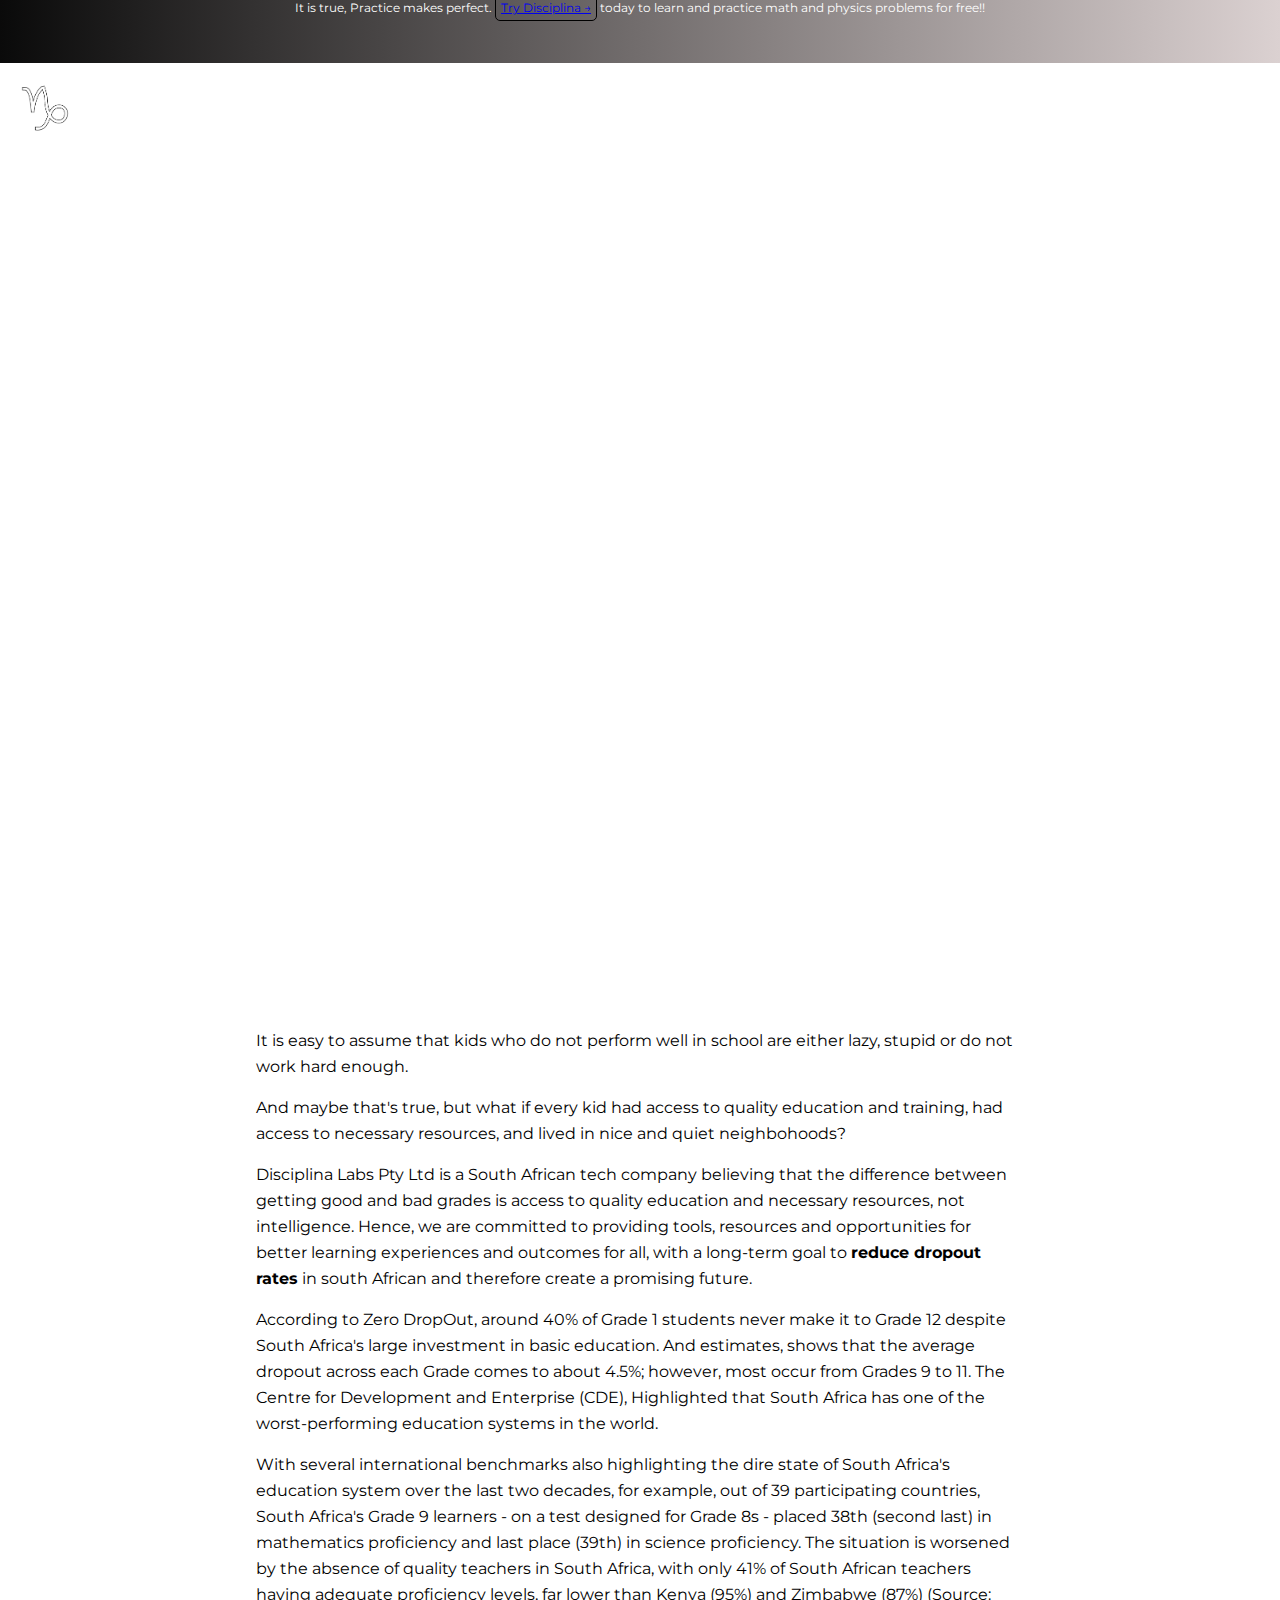
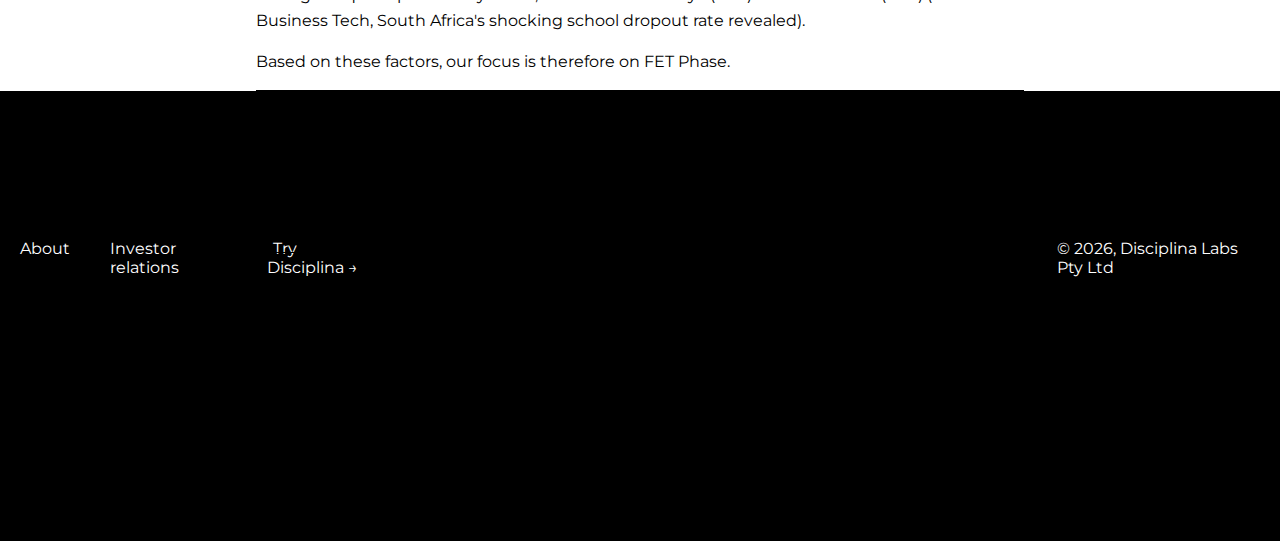
==== about.html @ 5ab48678 "Add files via upload" ====
<!DOCTYPE html>
<html lang="en">
<head>
    <meta charset="UTF-8">
    <meta name="viewport" content="width=device-width, initial-scale=1.0">
    <link rel="stylesheet" href="style.css">
    <link rel="icon" type="img/png" href="Images/images__2_-removebg-preview.png" width="80px"/>
   
    <link href="https://fonts.googleapis.com/css2?family=Dancing+Script:wght@100&family=Golos+Text&family=Nova+Square&family=Roboto:wght@600&display=swap" rel="stylesheet">
    <title>About | Disciplina Labs</title>
</head>
<body>
    <div class="header">
      
      
        <nav class="nav sticky">
            <img src="Images/images__2_-removebg-preview.png" alt="disciplina_labs__logo " width="50px">
            <ul>
                <li><a class="nav__link" href="index.html">Home</a></li>
                <li><a class="nav__link" href="">Updates</a></li>
                <li><a class="nav__link" href="">Blog</a></li>
                <li> <a class="nav__link" href="https://disciplina.co.za/" class="disciplina_link" target="_blank">Try Disciplina &rightarrow;</a></li>
            </ul>
        </nav>
        <div class="content">
        <video autoplay loop muted plays-inline class="backvideo">
            <source src="Videos/Better experiences.mp4" type="video/mp4">
        </video>
       
        <div class="text-content">
            <h1>About Us</h1>
            <h5>
                Developing tools and resources for better learning experiences and outcomes for all to reduce dropout rates </h5>
        </div>
        </div>
           
       
       
        </div>
        <section class="content-section">
        <p>It is easy to assume that kids who do not perform well in school are either lazy, stupid or do not work hard enough.</p>
        <p>And maybe that's true, but what if every kid had access to quality education and training, had access to necessary resources, and lived in nice and quiet neighbohoods?</p>
            
        Disciplina Labs Pty Ltd is a South African tech company believing that the difference between getting good and bad grades is access to quality education and necessary resources, not intelligence. 
        Hence, we are committed to providing tools, resources and opportunities for better learning experiences and outcomes for all, with a long-term goal to <b>reduce dropout rates</b> in south African and therefore create a promising future.

            </p>

             <p>According to Zero DropOut, around 40% of Grade 1 students never make it to Grade 12 despite South Africa's large investment in basic education. 
                And estimates, shows that the average dropout across each Grade comes to about 4.5%; however, most occur from Grades 9 to 11.
                The Centre for Development and Enterprise (CDE), Highlighted that South Africa has one of the worst-performing education systems in the world.
                </p>
                <p>
                With several international benchmarks also highlighting the dire state of South Africa's education system over the last two decades, for example, out of 39 participating countries, South Africa's Grade 9 learners - on a test designed for Grade 8s - placed 38th (second last) in mathematics proficiency and last place (39th) in science proficiency. 
                The situation is worsened by the absence of quality teachers in South Africa, with only 41% of South African teachers having adequate proficiency levels, far lower than Kenya (95%) and Zimbabwe (87%) (Source: Business Tech, South Africa's shocking school dropout rate revealed).</p>
                <p>
                  Based on these factors, our focus is therefore on FET Phase.  
                </p>
       </section>

   

       <Footer>
        <ft>
        
         <ul>
           
           
           
              <li><a href="about.html">About</a></li>
            <li><a href="">Investor relations</a></li>
            <li> <a href="https://disciplina.co.za/" class="disciplina_link" target="_blank">Try Disciplina &rightarrow;</a></li>
            <li> <div class="copyright">
                &copy; <span class="current_year">0000</span>,
                Disciplina Labs Pty Ltd
              </div></li>
        </ul>
       
        </ft>

    </Footer>
   
    
    <script src="app.js"></script>
</body>
</html>
---- style.css ----
@import url('https://fonts.googleapis.com/css2?family=Dancing+Script:wght@600&family=Golos+Text&family=Montserrat&display=swap');
*{
    padding: 0;
    margin: 0;
    background-color: rgb(rgb(238, 217, 217));
    box-sizing: border-box;
    font-family: 'Montserrat';

}

html{
    scroll-behavior: smooth;
    font-family:  'Montserrat', sans-serif ;
}
.announcement-message{
    position: relative;
    background: linear-gradient( to right, rgb(10, 10, 10), rgb(219, 209, 209));
    height: 7%;
  text-align: center;

  color: white;
  font-size: 12px;
}

nav{
    width: 100%;
    position: relative;
    top: 0%;
    left: 0;
    padding: 20px ;
    display: flex;
    align-items: center;
    justify-content: space-between;
    
}

.sticky{
    position: fixed;
    background-color: rgb(9, 6, 6);
    z-index: 1;
   

}
nav ul li{
    display: inline-block;
    margin-left: 40px;
    list-style: none;
   z-index: 5;
}

nav ul li a{
    text-decoration: none;
    color: white;
    font-size: 15px;
}

nav ul li a:hover{
    background: gray;
    padding: 10px;
    border-radius: 5px;
   
}

nav ul li {
    text-decoration: none;
    color: white;
    font-size: 15px;
}

nav ul li:hover{
    background: gray;
    padding: 10px;
    border-radius: 5px;
   
}

.sub__menu-1{
    display: none;
  }

  .nav__item:hover .sub__menu-1{
    display: block;
    background: white;
    transition: 200ms;
    position: fixed;
    height: auto;
  box-shadow: 0px 2px 10px black;
  border-radius: 10px;
  width: 100%;
  cursor: pointer;
  z-index: 2;
  
  }
  
  .sub__menu-1 ul{
    display: block;
    margin: 10px;
  }
  
  .sub__menu-1 ul li{
    display: block;
    
    padding: 20px;
    
    background: white;
    text-align: left;
   
  }

  .sub__menu-1 ul li a{
 color: black;
  }
a {
    cursor: pointer;
}


.disciplina_link{
  
    border: 1px solid black;
    padding: 5px;
    border-radius: 5px;
  
}

.disciplina_link:hover{
    text-decoration: none;
   
    background-color: white;
    color: black;
    border: none;
   
}

.desciplina p{
    color: white;
    margin-left: 36%;
    margin-top: 10px;
    font-size: 12px;
}
h2{
    color: white;
    font-size: 15px;
}

h5{
    color: white;
    padding: 10px;
}
.header{
width: 100%;
height: 100vh;
position: relative;
padding: 0 5;

}

.content{
    text-align: center;
    margin-top: 10%;
    
}

.text-content{
    position: relative;
    margin-top: 25%;
}
.content h1{
   font-family: 'Montserrat', sans-serif;
   color: white;
   font-size: 40px;
}


.backvideo{
   position:absolute ;
   right: 0;
    bottom: 0;
    z-index: -1;
    opacity:1;
    width: 100%;
    filter: brightness(50%);
}

.about{
    border: 1px solid white;
    padding: 5px;
    border-radius: 5px;
    color: white;
    text-decoration: none;
   
}

.section h1{
margin-left: 40%;
}

.about:hover{
    background-color: white;
    color: black;
    border: none;
    transition: 2s;
}
.section__1{
    top: 0;
    width: 100%;
    height: 100vh;
    background: black;
    padding-top: 5%;
   
}

.section__1 h1{
    color: white;
    position: relative;
  
}

.desciplina{
    width: 100%;
    position: relative;
    left: 0;
    padding: 20px ;
    display: block;
    align-items: center;
    height: 100vh;
    background: black;

 
}

.desciplina h1{
     color: white;
}

.desciplina--video{
    position:relative ;
    right: 0;
     bottom: 0;
  
     opacity:0.8;
     width: 20%;
     margin-left: 40%;
 }

.periodic--table{
    width: 100%;
    position: relative;
    left: 0;
    padding: 20px ;
    display: block;
    align-items: center;
    height: 100vh;

 
}

.buttons{
    margin-left: 40%;
}

.periodic--table p{
    margin-left: 30%;
    margin-top: 10px;
    font-size: 12px;
}
.buttons button{
    padding: 1%;
    border-radius: 10px;
    border: none;
    width: 20%;
    cursor: pointer;
    
}
.buttons button:hover{
 opacity: 0.6;
    
}

.buttons button a{
    color: white;
    text-decoration: none;
}

.learn--more{
    background: black;
border: 2px solid white;

   
}

.go--to{
    background:  aquamarine;
   

    
   
}
.product--video{
    position:relative ;
    right: 0;
     bottom: 0;
     z-index: -1;
     opacity:0.8;
     width: 60%;
 }
.products{
    display: inline-flex;
    padding: 40px 40px 60px 40px;
}

.product{
    padding-left: 40px;
    width: 33%;
   
}

.product img{
    width: 90%;
 
   
    padding: 5px;
    border-radius: 10px;
   
}
.product img a{
    cursor: pointer;

   
}
.product p{
    color: white;
}
.updates__title{
    padding: 20px;
}

.updates__title h3{
    color: white;
}

.section__2{
    top: 0;
    width: 100%;
    height: 100vh;
    background: white;
    padding-top: 5%;
    background-image: url(Images/quotes\ background.jpg);
}

.section__2 h1{
    color: black;
    position: relative;
  
}

.main_quote_content{
    width: 60%;
    background-color: white;
   
    margin-left: 20%;
    min-height: 60%;
    
    box-shadow: 4px 4px 6px black;
}

.quote p{
    margin-top: 20%;
}

.person{
  
    position: relative;
    font-size: 1rem;
    color: red;
    text-transform: uppercase;
    margin-top: 5%;
  margin-left: 30%;
  text-decoration: underline;
}

.main_quote_content .text_area{
    font-size: 1.4rem;
    margin: 10%;
 
}


.main_quote_content img{   
    
    position: relative;
    margin-bottom: 10%;
    
}
.section__3{
    top: 0;
    width: 100%;
    height: 100vh;
    background: black;
    padding-top: 5%;
}

.section__3 h1{
    color: white;
    position: relative;
  
}

.section__4{
    display: flex;
}

.section__4 img{
    margin: 3%;
}
.section__4 h2{
    color: black;
    position: relative;
    margin-top: 40%;
   
  
}

.content-section{
  
    width: 60%;
    margin-left: 20%;
    margin-top: 10%;
    line-height: 26px;
    border-bottom: 1px solid black ;
    
   
}

.content-section p{
    margin-bottom: 15px;
}

footer{
    background-color: black;
    height: 50vh;
    margin-bottom: 0%;

    color: black;
    align-items: center;
    justify-content: space-between;

}

 footer ul{
    
    display: flex;
   

}
footer ul li{
  
    text-decoration: none;
    list-style: none;
    padding: 20px;
    margin-top: 10%;
}
footer ul li a{
    color: white;
    text-decoration: none;
    
   
}
footer ul li a:hover{
    font-weight: bolder;
}

footer ul li a img:hover{
    width: 25px;
}

footer ul li:last-child{
    margin-left: 50%;
}

.section--hidden{
    opacity: 0;
    transform: translateY(8rem) ;
}

.copyright{
    color: white;
}

@media screen and (min-width: 300px) and (max-width: 937px) {
body{
    width: 100%;
}
    .announcement-message{
        position: relative;
        background: linear-gradient( to right, rgb(10, 10, 10), rgb(219, 209, 209));
        height: 7%;
      text-align: center;
    
      color: white;
      font-size: 12px;
      width: 100%;
    }
    
    .html{
         width: 100%;
    }
    nav{
        width: 100%;
        position: relative;
        top: 0%;
        left: 0;
        padding: 20px ;
        display: flex;
        align-items: center;
        justify-content: space-between;
        background: rgb(66, 61, 61);
    }
    
    .sticky{
        display: none;
    
    }
    nav ul li{
        display: inline-block;
        margin-left: 10px;
        list-style: none;
       z-index: 5;
    }
    
    nav ul li a{
        text-decoration: none;
        color: white;
        font-size: 12px;
    }
    
    nav ul li a:hover{
        background: gray;
        padding: 10px;
        border-radius: 5px;
       
    }
    
    nav ul li {
        text-decoration: none;
        color: white;
        font-size: 15px;
    }
    
    nav ul li:hover{
        background: gray;
        padding: 10px;
        border-radius: 5px;
       
    }
    
    
    
    
    .disciplina_link{
      
        border: 1px solid black;
        padding: 5px;
        border-radius: 5px;
      
    }
    
    .disciplina_link:hover{
        text-decoration: none;
       
        background-color: white;
        color: black;
        border: none;
       
    }
    
    .desciplina p{
        color:white;
        text-align: center;
        margin-top: 10px;
        font-size: 12px;
    }
    h2{
        color: white;
        font-size: 15px;
    }
    
    h5{
        color: white;
        padding: 10px;
    }
    .header{
    width: 100%;
    height: 100vh;
    position: relative;
   
    margin-top: 0;
    
    }
    
    .content{
        text-align: center;
        margin-top: 0%;
        height: 100vh;
        
    }
    
    .text-content{
        position: relative;
        margin-top: 25%;
    }
    .content h1{
       font-family: 'Montserrat', sans-serif;
       color: black;
       font-size: 20px;
       margin-bottom: 10%;
    }
    
    
    .backvideo{
       display: none;
    }
    
    .about{
        border: 1px solid black;
        padding: 5px;
        border-radius: 5px;
        color: black;
        text-decoration: none;
        margin-top: 5%;
       
    }
    
    .section h1{
    text-align: center;
    }
    
    

    
    .desciplina{
        width: 100%;
        position: relative;
        left: 0;
        padding: 20px ;
        display: block;
        align-items: center;
        height: 100vh;
        background: black;
    
     
    }
    
    .desciplina h1{
         color: white;
    }

    .section h1{
        margin-left: 10%;
    }
    
    .section p{
        margin-left: 10%;
    }
    .desciplina p{
        color: white;
   }
    .desciplina--video{
        position:relative ;
        right: 0;
         bottom: 0;
      
         opacity:0.8;
         width: 80%;
         margin-left: 10%;
     }
    
    .periodic--table{
        width: 100%;
        position: relative;
        left: 0;
        padding: 20px ;
        display: block;
        align-items: center;
        height: 100vh;
    
     
    }
    
   
    .buttons{
        margin-left: 20%;
        display: block;
        width: 100%;
      
    }
    
    
    .buttons button{
        padding: 3%;
        border-radius: 10px;
        border: none;
        width: 60%;
        cursor: pointer;
      margin: 2%;
        
    }
    .buttons button:hover{
     opacity: 0.6;
        
    }
    
    .buttons button a{
        color: white;
        text-decoration: none;
    }
    
    .learn--more{
        background: black;
    border: 2px solid white;
  
       
    }
    
    .go--to{
        background:  aquamarine;
       
    
        
       
    }
    .product--video{
        position:relative ;
        right: 0;
         bottom: 0;
         z-index: -1;
         opacity:0.8;
         width: 100%;
     }
    .products{
        display: inline-flex;
        padding: 40px 40px 60px 40px;
    }
    
    .product{
        padding-left: 40px;
        width: 33%;
       
    }
    
    .product img{
        width: 90%;
     
       
        padding: 5px;
        border-radius: 10px;
       
    }
    .product img a{
        cursor: pointer;
    
       
    }
    .product p{
        color: white;
    }
    .updates__title{
        padding: 20px;
    }
    
    .updates__title h3{
        color: white;
    }
    
    .section__2{
        top: 0;
        width: 100%;
        height: 100vh;
        background: white;
        padding-top: 5%;
        background-image: url(Images/quotes\ background.jpg);
    }
    
    .section__2 h1{
        color: black;
        position: relative;
      
    }
    
    .main_quote_content{
        width: 80%;
        background-color: white;
       
        margin-left: 10%;
        height: 60%;
        
        box-shadow: 4px 4px 6px black;
    }
 
    .person{
      
        position: relative;
        font-size: 1rem;
        color: red;
        text-transform: uppercase;
        margin-top: 5%;
      margin-left: 30%;
      text-decoration: underline;
    }
    
    .main_quote_content .text_area{
        font-size: 1.4rem;
        margin: 10%;
     
    }
    
    
    .main_quote_content img{   
        
        position: relative;
        margin-bottom: 10%;
        
    }
    .section__3{
        top: 0;
        width: 100%;
        height: 100vh;
        background: black;
        padding-top: 5%;
    }
    
    .section__3 h1{
        color: white;
        position: relative;
      
    }
    
   
    
    .content-section{
      
        width: 60%;
        margin-left: 20%;
        margin-top: 10%;
        line-height: 26px;
        border-bottom: 1px solid black ;
        
       
    }
    
    .content-section p{
        margin-bottom: 15px;
    }
    
    footer{
        background-color: black;
        height: 50vh;
        margin-bottom: 0%;
    
        color: black;
        align-items: center;
        justify-content: space-between;
    
    }
    
     footer ul{
        
        display: flex;
       
    
    }
    footer ul li{
      
        text-decoration: none;
        list-style: none;
        padding: 20px;
        margin-top: 10%;
    }
    footer ul li a{
        color: white;
        text-decoration: none;
        
       
    }
    footer ul li a:hover{
        font-weight: bolder;
    }
    
    footer ul li a img:hover{
        width: 25px;
    }
    
    footer ul li:last-child{
        margin-left: 50%;
    }
    
    .section--hidden{
        opacity: 0;
        transform: translateY(8rem) ;
    }
    
    .copyright{
        color: white;
    }
}
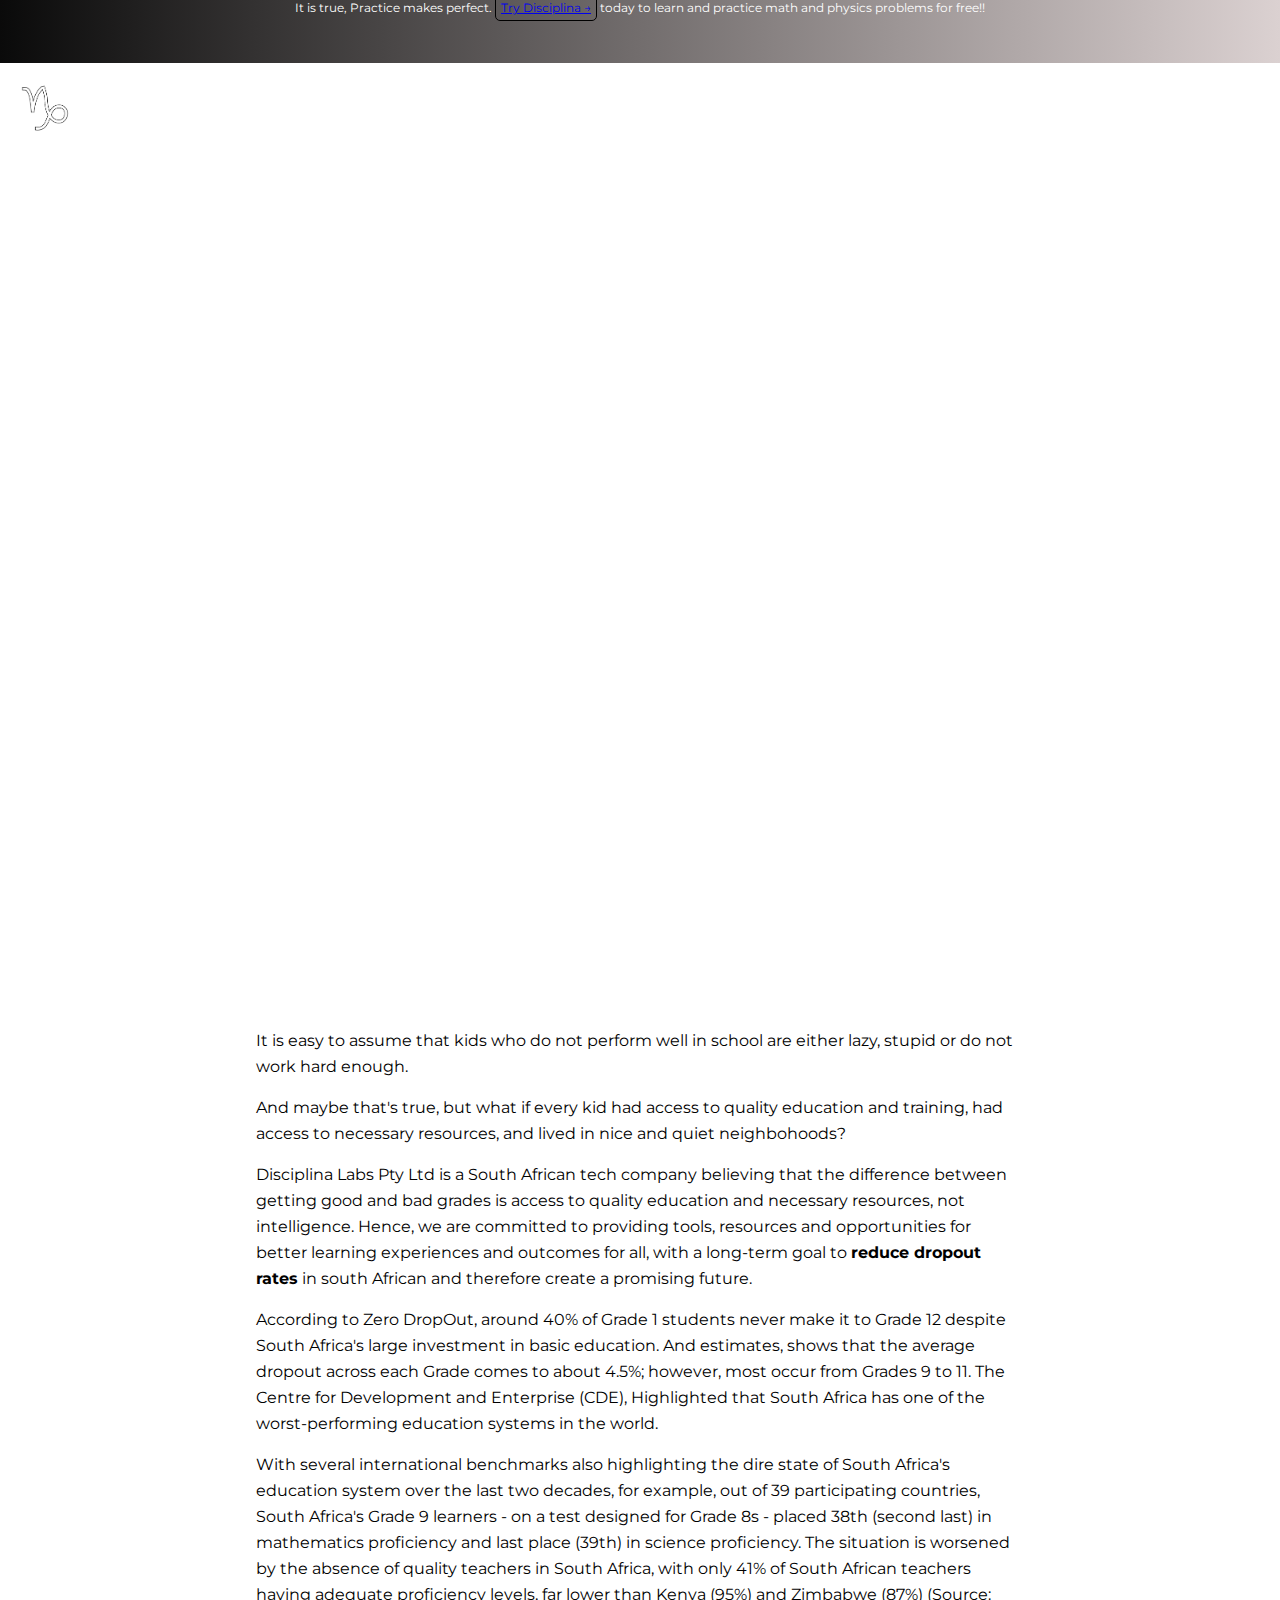
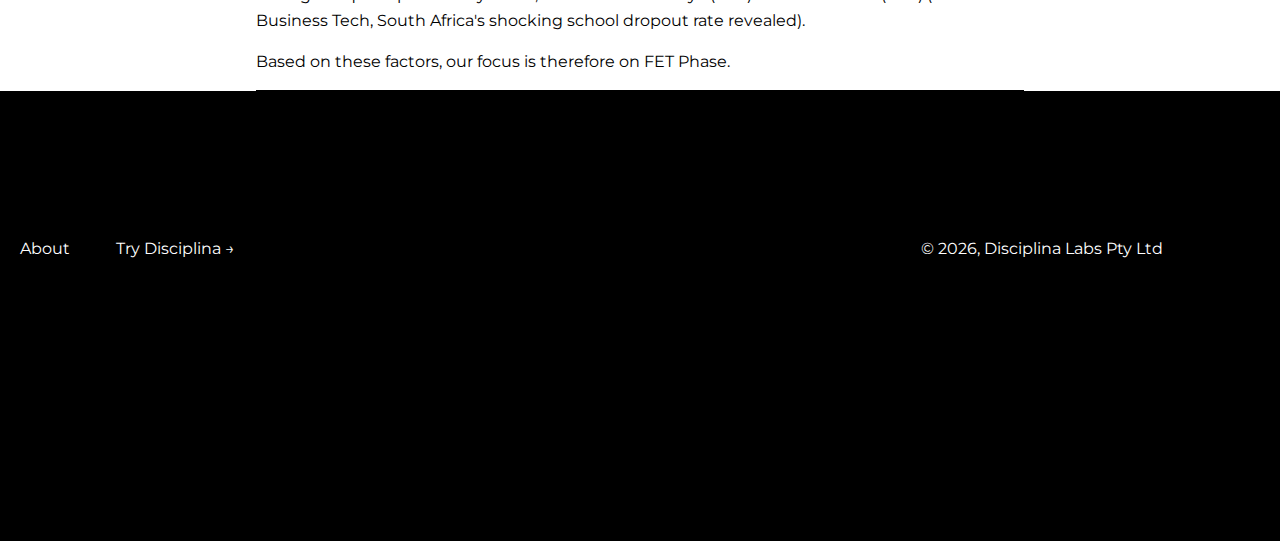
==== commit e6f2e1f1: "Update about.html" ====
--- a/about.html
+++ b/about.html
@@ -16,10 +16,9 @@
         <nav class="nav sticky">
             <img src="Images/images__2_-removebg-preview.png" alt="disciplina_labs__logo " width="50px">
             <ul>
-                <li><a class="nav__link" href="index.html">Home</a></li>
-                <li><a class="nav__link" href="">Updates</a></li>
-                <li><a class="nav__link" href="">Blog</a></li>
-                <li> <a class="nav__link" href="https://disciplina.co.za/" class="disciplina_link" target="_blank">Try Disciplina &rightarrow;</a></li>
+                <li><a class="nav__link" href="https://disciplinalabs.com/">Home</a></li>
+                <li><a class="nav__link" href="https://disciplina.co.za/blog">Blog</a></li>
+                <li> <a class="nav__link" href="https://disciplina.co.za/" class="disciplina_link" target="_blank">Disciplina &rightarrow;</a></li>
             </ul>
         </nav>
         <div class="content">
@@ -68,7 +67,7 @@
            
            
               <li><a href="about.html">About</a></li>
-            <li><a href="">Investor relations</a></li>
+            <!-- <li><a href="">Investor relations</a></li> -->
             <li> <a href="https://disciplina.co.za/" class="disciplina_link" target="_blank">Try Disciplina &rightarrow;</a></li>
             <li> <div class="copyright">
                 &copy; <span class="current_year">0000</span>,
@@ -83,4 +82,4 @@
     
     <script src="app.js"></script>
 </body>
-</html>+</html>
--- a/style.css
+++ b/style.css
@@ -645,7 +645,7 @@
         padding: 20px ;
         display: block;
         align-items: center;
-        height: 100vh;
+        height: 120vh;
         background: black;
     
      
@@ -671,7 +671,7 @@
          bottom: 0;
       
          opacity:0.8;
-         width: 80%;
+         width: 100%;
          margin-left: 10%;
      }
     
@@ -902,4 +902,4 @@
     .copyright{
         color: white;
     }
-}+}
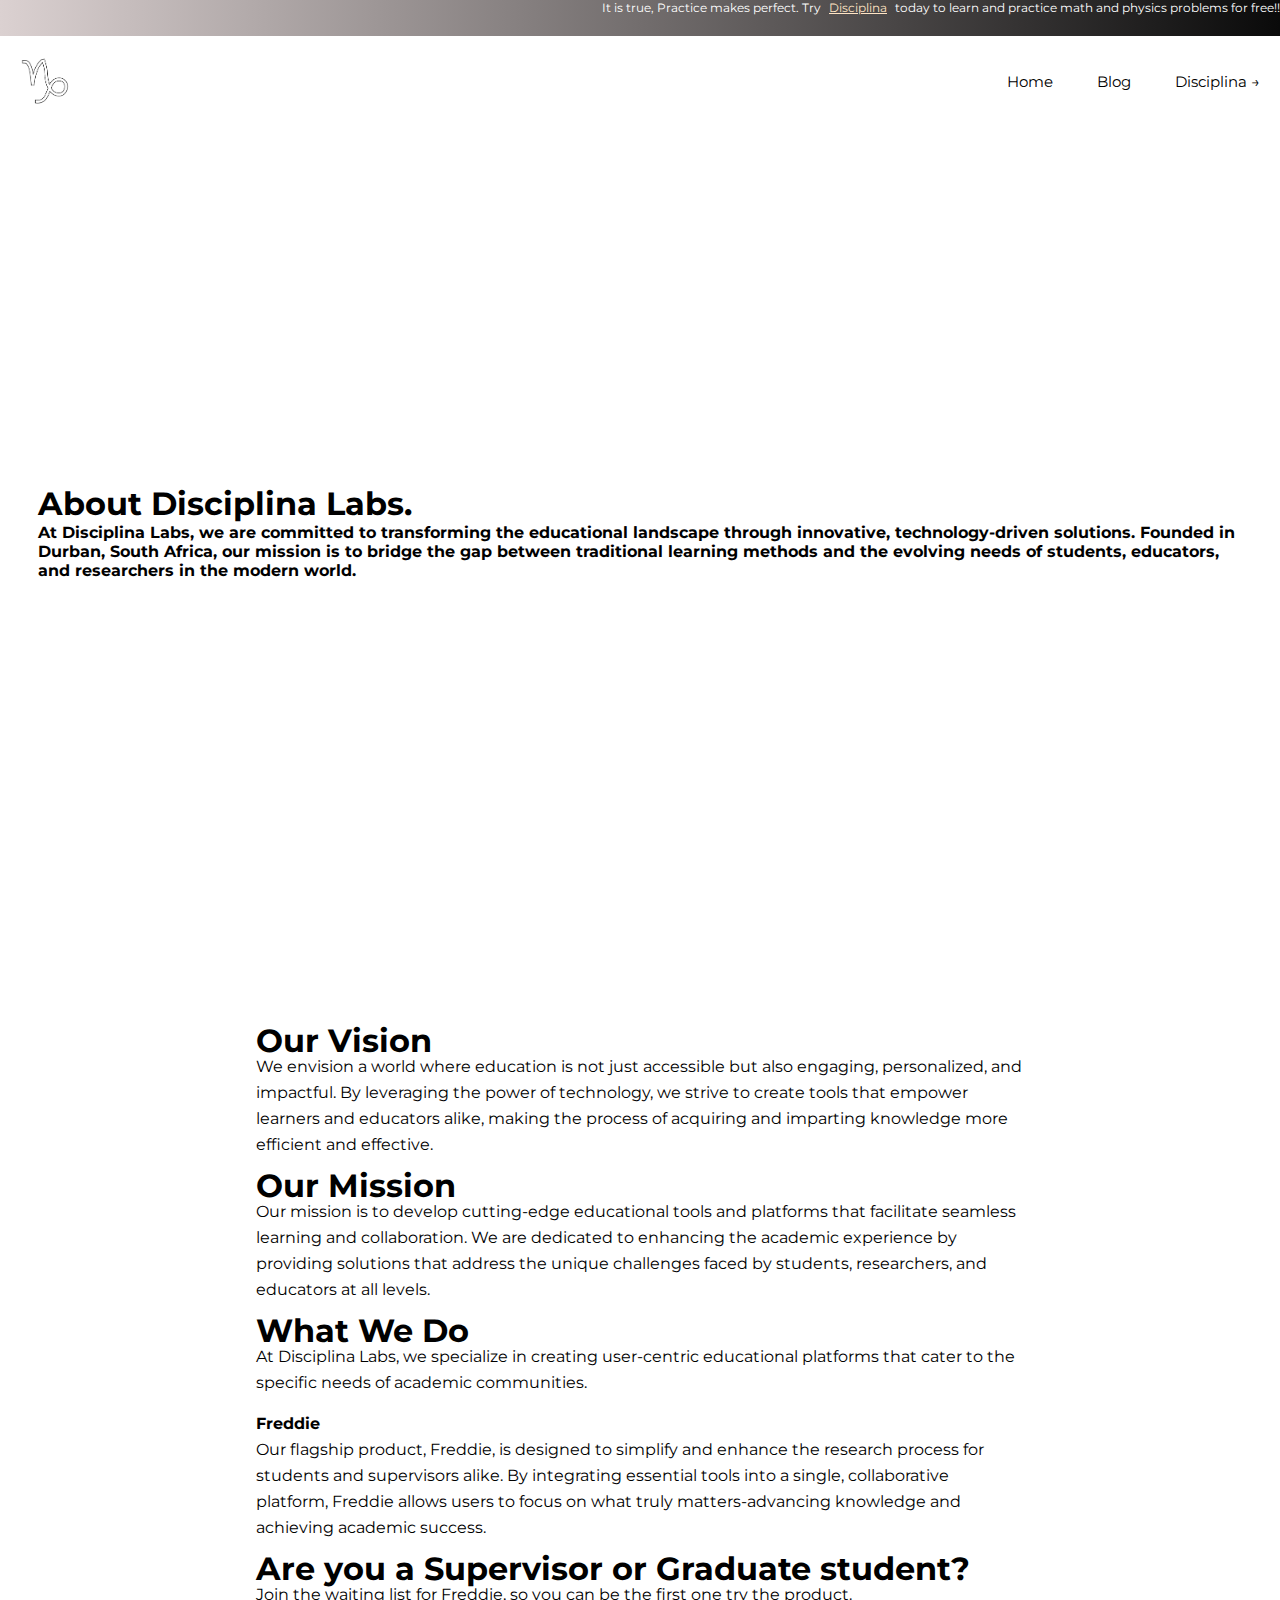
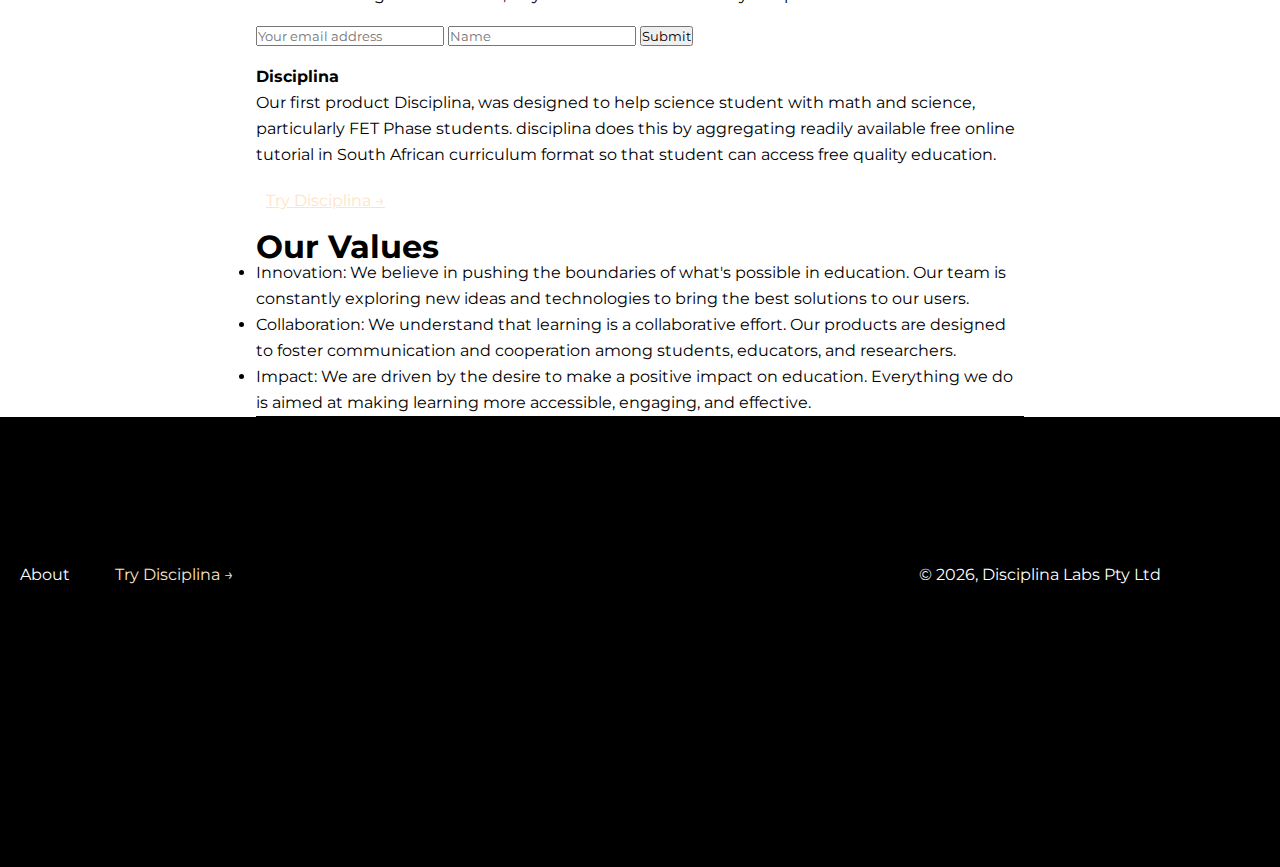
==== commit dd3a26e8: "Update about.html" ====
--- a/about.html
+++ b/about.html
@@ -21,15 +21,16 @@
                 <li> <a class="nav__link" href="https://disciplina.co.za/" class="disciplina_link" target="_blank">Disciplina &rightarrow;</a></li>
             </ul>
         </nav>
-        <div class="content">
-        <video autoplay loop muted plays-inline class="backvideo">
-            <source src="Videos/Better experiences.mp4" type="video/mp4">
-        </video>
-       
+      
+      
         <div class="text-content">
-            <h1>About Us</h1>
-            <h5>
-                Developing tools and resources for better learning experiences and outcomes for all to reduce dropout rates </h5>
+
+            <h1> About Disciplina Labs. </h1>
+            <h4>
+                At Disciplina Labs, we are committed to transforming the educational landscape through innovative, technology-driven solutions.
+                Founded in Durban, South Africa, our mission is to bridge the gap between traditional learning methods and the evolving needs of students, educators, and researchers in the modern world.
+               </h4>
+              
         </div>
         </div>
            
@@ -37,24 +38,60 @@
        
         </div>
         <section class="content-section">
-        <p>It is easy to assume that kids who do not perform well in school are either lazy, stupid or do not work hard enough.</p>
-        <p>And maybe that's true, but what if every kid had access to quality education and training, had access to necessary resources, and lived in nice and quiet neighbohoods?</p>
-            
-        Disciplina Labs Pty Ltd is a South African tech company believing that the difference between getting good and bad grades is access to quality education and necessary resources, not intelligence. 
-        Hence, we are committed to providing tools, resources and opportunities for better learning experiences and outcomes for all, with a long-term goal to <b>reduce dropout rates</b> in south African and therefore create a promising future.
+            <h1>Our Vision</h1>
+        <p>
+            We envision a world where education is not just accessible but also engaging, personalized, and impactful. By leveraging the power of technology, we strive to create tools that empower learners and educators alike, making the process of acquiring and imparting knowledge more efficient and effective.
+        </p>
 
+
+        <h1>Our Mission</h1>
+        <p>Our mission is to develop cutting-edge educational tools and platforms that facilitate seamless learning and collaboration. We are dedicated to enhancing the academic experience by providing solutions that address the unique challenges faced by students, researchers, and educators at all levels.</p>
+           <h1>What We Do</h1> 
+           <p>
+            At Disciplina Labs, we specialize in creating user-centric educational platforms that cater to the specific needs of academic communities. 
             </p>
 
-             <p>According to Zero DropOut, around 40% of Grade 1 students never make it to Grade 12 despite South Africa's large investment in basic education. 
-                And estimates, shows that the average dropout across each Grade comes to about 4.5%; however, most occur from Grades 9 to 11.
-                The Centre for Development and Enterprise (CDE), Highlighted that South Africa has one of the worst-performing education systems in the world.
-                </p>
-                <p>
-                With several international benchmarks also highlighting the dire state of South Africa's education system over the last two decades, for example, out of 39 participating countries, South Africa's Grade 9 learners - on a test designed for Grade 8s - placed 38th (second last) in mathematics proficiency and last place (39th) in science proficiency. 
-                The situation is worsened by the absence of quality teachers in South Africa, with only 41% of South African teachers having adequate proficiency levels, far lower than Kenya (95%) and Zimbabwe (87%) (Source: Business Tech, South Africa's shocking school dropout rate revealed).</p>
-                <p>
-                  Based on these factors, our focus is therefore on FET Phase.  
-                </p>
+            <h4>Freddie</h4>
+            <p>Our flagship product, Freddie, is designed to simplify and enhance the research process for students and supervisors alike. By integrating essential tools into a single, collaborative platform, Freddie allows users to focus on what truly matters-advancing knowledge and achieving academic success.
+             <br>
+           
+            <div class="div__2">
+                <h1>Are you a Supervisor or Graduate student?</h1>
+                <p> Join the waiting list for Freddie, so you can be the first one try the product.</p>
+                <form action="https://formspree.io/f/mleqevpo" method="POST">
+                  <input
+                    type="text"
+                    id="email"
+                    name="email"
+                    placeholder="Your email address"
+                    required
+                  />
+                  <input type="text" id="subject" name="subject"
+                  placeholder="Name" 
+                  required />
+              
+                  <button type="submit">Submit</button>
+                </form>
+               </div>
+           
+            </p>
+
+            <H4>Disciplina</h4>
+            <p>
+                Our first product Disciplina, was designed to help science student with math and science, particularly FET Phase students. 
+           disciplina does this by aggregating readily available free online tutorial in South African curriculum format so that student can access free quality education.
+           <div class="disciplina_link">
+            <a href="https://disciplina.co.za/" class="disciplina_link" target="_blank">Try Disciplina &rightarrow;</a>
+           </div>
+            </p>
+
+         <h1>Our Values</h1>
+         <ul>
+            <li>Innovation: We believe in pushing the boundaries of what's possible in education. Our team is constantly exploring new ideas and technologies to bring the best solutions to our users.</li>
+            <li>Collaboration: We understand that learning is a collaborative effort. Our products are designed to foster communication and cooperation among students, educators, and researchers.</li>
+            <li>Impact: We are driven by the desire to make a positive impact on education. Everything we do is aimed at making learning more accessible, engaging, and effective.</li>
+          
+         </ul>
        </section>
 
    
--- a/style.css
+++ b/style.css
@@ -11,12 +11,13 @@
 html{
     scroll-behavior: smooth;
     font-family:  'Montserrat', sans-serif ;
+    width: 100%;
 }
 .announcement-message{
     position: relative;
-    background: linear-gradient( to right, rgb(10, 10, 10), rgb(219, 209, 209));
-    height: 7%;
-  text-align: center;
+    background: linear-gradient( to left, rgb(10, 10, 10), rgb(219, 209, 209));
+    height: 4%;
+  text-align: right;
 
   color: white;
   font-size: 12px;
@@ -31,15 +32,22 @@
     display: flex;
     align-items: center;
     justify-content: space-between;
+   
+    background: white;
     
 }
 
 .sticky{
     position: fixed;
-    background-color: rgb(9, 6, 6);
+   box-shadow: 0 0 0 2px rgba(120, 119, 119, 0.4);
     z-index: 1;
    
 
+}
+
+
+nav h1{
+    font-family: 'Khand';
 }
 nav ul li{
     display: inline-block;
@@ -50,7 +58,7 @@
 
 nav ul li a{
     text-decoration: none;
-    color: white;
+    color: black;
     font-size: 15px;
 }
 
@@ -117,10 +125,10 @@
 
 .disciplina_link{
   
-    border: 1px solid black;
+   
     padding: 5px;
     border-radius: 5px;
-  
+    color:bisque;
 }
 
 .disciplina_link:hover{
@@ -132,12 +140,7 @@
    
 }
 
-.desciplina p{
-    color: white;
-    margin-left: 36%;
-    margin-top: 10px;
-    font-size: 12px;
-}
+
 h2{
     color: white;
     font-size: 15px;
@@ -155,20 +158,26 @@
 
 }
 
+.phone{
+    display: none;
+}
 .content{
     text-align: center;
     margin-top: 10%;
+   
     
 }
 
 .text-content{
     position: relative;
     margin-top: 25%;
+    padding: 3%;
 }
 .content h1{
-   font-family: 'Montserrat', sans-serif;
+   font-family: 'Khand', sans-serif;
    color: white;
-   font-size: 40px;
+   font-size: 70px;
+   font-weight: lighter;
 }
 
 
@@ -182,94 +191,118 @@
     filter: brightness(50%);
 }
 
-.about{
-    border: 1px solid white;
-    padding: 5px;
-    border-radius: 5px;
-    color: white;
-    text-decoration: none;
-   
-}
-
-.section h1{
-margin-left: 40%;
-}
-
-.about:hover{
-    background-color: white;
+ 
+.desciplina{
+    width: 80%;
+    margin: 5% 5% 10% 10%;
+    position: relative;
+    left: 0;
+   
+    display: flex;
+    align-items: left;
+    height: 55%;
+    background: white;
+  border-radius: 10px;
+  border: 1px solid rgba(174, 169, 169);
+ 
+}
+
+
+.desciplina .text{
+    background: rgba(210, 209, 209, 0.5);
+    text-align: center;
+    padding: 20px;
+    width: 50%;
+    
+
+   
+}
+.desciplina .text h1{
+     color: black;
+     font-family: 'khand', sans-serif;
+     font-size: 30px;
+}
+
+.text p{
+    color:black;
+    font-size: 16px;
+}
+.desciplina .image{
+  
+   width: 50%;
+
+ 
+}
+.desciplina .image img{
+    width: 100%;
+   border-top-left-radius: 10px;
+   border-bottom-left-radius: 10px;
+}
+
+
+.disciplina{
+    width: 80%;
+    margin: 5% 5% 10% 10%;
+    position: relative;
+    left: 0;
+   
+    display: flex;
+    align-items: left;
+    height: 50vh;
+    background: white;
+  border-radius: 10px;
+
+ 
+}
+
+.disciplina .text{
+   margin-top: 10%;
+   position: relative;
+   width: 40%;
+   margin-left: 10%;
+}
+.disciplina .text h1{
     color: black;
-    border: none;
-    transition: 2s;
-}
-.section__1{
-    top: 0;
-    width: 100%;
-    height: 100vh;
-    background: black;
-    padding-top: 5%;
-   
-}
-
-.section__1 h1{
-    color: white;
-    position: relative;
-  
-}
-
-.desciplina{
-    width: 100%;
-    position: relative;
-    left: 0;
-    padding: 20px ;
+    font-family: 'khand', sans-serif;
+    font-size: 30px;
+}
+
+.disciplina .text p{
+   color:black;
+   font-size: 16px;
+}
+.disciplina .image{
+    width: 50%;
+   
+ 
+}
+.disciplina .image img{
+    width: 100%;
+}
+.media{
+    background: transparent;
     display: block;
-    align-items: center;
-    height: 100vh;
-    background: black;
-
- 
-}
-
-.desciplina h1{
-     color: white;
-}
-
-.desciplina--video{
-    position:relative ;
-    right: 0;
-     bottom: 0;
-  
-     opacity:0.8;
-     width: 20%;
-     margin-left: 40%;
- }
-
-.periodic--table{
-    width: 100%;
-    position: relative;
-    left: 0;
-    padding: 20px ;
-    display: block;
-    align-items: center;
-    height: 100vh;
-
- 
-}
-
-.buttons{
-    margin-left: 40%;
-}
-
-.periodic--table p{
-    margin-left: 30%;
-    margin-top: 10px;
-    font-size: 12px;
-}
+    width: 100%;
+  }
+  
+  .media img{
+  
+    width: 60%;
+    background: transparent;
+    border-radius: 10px;
+  padding: 10px;
+  margin-left: 20%;
+  
+  }
 .buttons button{
     padding: 1%;
     border-radius: 10px;
     border: none;
     width: 20%;
     cursor: pointer;
+    background: black;
+    border: none;
+    margin: 10px;
     
 }
 .buttons button:hover{
@@ -282,73 +315,18 @@
     text-decoration: none;
 }
 
-.learn--more{
-    background: black;
-border: 2px solid white;
-
-   
-}
-
-.go--to{
-    background:  aquamarine;
-   
-
-    
-   
-}
-.product--video{
-    position:relative ;
-    right: 0;
-     bottom: 0;
-     z-index: -1;
-     opacity:0.8;
-     width: 60%;
- }
-.products{
-    display: inline-flex;
-    padding: 40px 40px 60px 40px;
-}
-
-.product{
-    padding-left: 40px;
-    width: 33%;
-   
-}
-
-.product img{
-    width: 90%;
- 
-   
-    padding: 5px;
-    border-radius: 10px;
-   
-}
-.product img a{
-    cursor: pointer;
-
-   
-}
-.product p{
-    color: white;
-}
-.updates__title{
-    padding: 20px;
-}
-
-.updates__title h3{
-    color: white;
-}
-
-.section__2{
+
+
+.section__1{
     top: 0;
     width: 100%;
-    height: 100vh;
+    height: 60vh;
     background: white;
     padding-top: 5%;
-    background-image: url(Images/quotes\ background.jpg);
-}
-
-.section__2 h1{
+  
+}
+
+.section__1 h1{
     color: black;
     position: relative;
   
@@ -361,7 +339,7 @@
     margin-left: 20%;
     min-height: 60%;
     
-    box-shadow: 4px 4px 6px black;
+    box-shadow: 4px 4px 6px rgba(164, 161, 161, 0.5);
 }
 
 .quote p{
@@ -392,34 +370,7 @@
     margin-bottom: 10%;
     
 }
-.section__3{
-    top: 0;
-    width: 100%;
-    height: 100vh;
-    background: black;
-    padding-top: 5%;
-}
-
-.section__3 h1{
-    color: white;
-    position: relative;
-  
-}
-
-.section__4{
-    display: flex;
-}
-
-.section__4 img{
-    margin: 3%;
-}
-.section__4 h2{
-    color: black;
-    position: relative;
-    margin-top: 40%;
-   
-  
-}
+
 
 .content-section{
   
@@ -487,19 +438,24 @@
     color: white;
 }
 
-@media screen and (min-width: 300px) and (max-width: 937px) {
-body{
-    width: 100%;
+@media screen and (min-width: 300px) and (max-width: 410px) {
+
+
+    body{
+    width: 100%;
+    color: white;
 }
     .announcement-message{
         position: relative;
         background: linear-gradient( to right, rgb(10, 10, 10), rgb(219, 209, 209));
-        height: 7%;
+        height: 5%;
       text-align: center;
     
       color: white;
-      font-size: 12px;
+      font-size: 10px;
       width: 100%;
+      top: 0;
+      font-family: 'Khand';
     }
     
     .html{
@@ -507,6 +463,7 @@
     }
     nav{
         width: 100%;
+        height: 10vh;
         position: relative;
         top: 0%;
         left: 0;
@@ -514,24 +471,46 @@
         display: flex;
         align-items: center;
         justify-content: space-between;
-        background: rgb(66, 61, 61);
-    }
-    
+        background: white;
+    }
+    
+    nav h1{
+        color: black;
+        text-align: center;
+    }
     .sticky{
         display: none;
     
     }
+
+    .menu{
+        display: block;
+        background: gray;
+        color: white;
+        padding: 5px;
+        border: none;
+        border-radius: 5px;
+    }
+    .nav h1{
+        font-size: 20px;
+    
+    }
+    
+    nav ul{
+        width: 100%;
+        height: 100vh;
+        position: fixed;
+    }
     nav ul li{
-        display: inline-block;
-        margin-left: 10px;
-        list-style: none;
-       z-index: 5;
+        display: block;
+  
+    
     }
     
     nav ul li a{
         text-decoration: none;
-        color: white;
-        font-size: 12px;
+        color: black;
+        font-size: 10px;
     }
     
     nav ul li a:hover{
@@ -541,12 +520,6 @@
        
     }
     
-    nav ul li {
-        text-decoration: none;
-        color: white;
-        font-size: 15px;
-    }
-    
     nav ul li:hover{
         background: gray;
         padding: 10px;
@@ -559,7 +532,7 @@
     
     .disciplina_link{
       
-        border: 1px solid black;
+    
         padding: 5px;
         border-radius: 5px;
       
@@ -580,6 +553,11 @@
         margin-top: 10px;
         font-size: 12px;
     }
+
+    .desciplina img{
+        width: 50%;
+        margin-left: 25%;
+    }
     h2{
         color: white;
         font-size: 15px;
@@ -594,207 +572,175 @@
     height: 100vh;
     position: relative;
    
-    margin-top: 0;
-    
-    }
-    
+    margin-top: 0%;
+    
+    }
+    
+    .computer{
+        display: none;
+    }
+
+    .phone{
+        display: block;
+    }
     .content{
         text-align: center;
         margin-top: 0%;
+        height: 80vh;
+        width: 100%;
+        
+    }
+
+    .content h1{
+        font-family: 'Khand', sans-serif;
+        color: white;
+        font-size: 40px;
+        font-weight: lighter;
+     }
+    .backvideo{
         height: 100vh;
-        
-    }
-    
-    .text-content{
-        position: relative;
-        margin-top: 25%;
-    }
-    .content h1{
-       font-family: 'Montserrat', sans-serif;
-       color: black;
-       font-size: 20px;
-       margin-bottom: 10%;
-    }
-    
-    
-    .backvideo{
-       display: none;
-    }
-    
-    .about{
-        border: 1px solid black;
-        padding: 5px;
-        border-radius: 5px;
-        color: black;
-        text-decoration: none;
-        margin-top: 5%;
-       
-    }
-    
-    .section h1{
+        margin-top: 10%;
+    }
+     
+.desciplina{
+    width: 90%;
+    margin: 20% 20% 5% 5%;
+    position: relative;
+    left: 0;
+   
+    display: block;
+    align-items: left;
+    height: 80vh;
+    background: white;
+  border-radius: 10px;
+border: none;
+ 
+}
+
+
+.desciplina .text{
+    background: rgba(210, 209, 209, 0.5);
     text-align: center;
-    }
-    
-    
-
-    
-    .desciplina{
-        width: 100%;
-        position: relative;
-        left: 0;
-        padding: 20px ;
-        display: block;
-        align-items: center;
-        height: 120vh;
-        background: black;
-    
-     
-    }
-    
-    .desciplina h1{
-         color: white;
-    }
-
-    .section h1{
-        margin-left: 10%;
-    }
-    
-    .section p{
-        margin-left: 10%;
-    }
-    .desciplina p{
-        color: white;
-   }
-    .desciplina--video{
-        position:relative ;
-        right: 0;
-         bottom: 0;
-      
-         opacity:0.8;
-         width: 100%;
-         margin-left: 10%;
-     }
-    
-    .periodic--table{
-        width: 100%;
-        position: relative;
-        left: 0;
-        padding: 20px ;
-        display: block;
-        align-items: center;
-        height: 100vh;
-    
-     
-    }
-    
-   
-    .buttons{
-        margin-left: 20%;
-        display: block;
-        width: 100%;
-      
-    }
-    
-    
-    .buttons button{
-        padding: 3%;
-        border-radius: 10px;
-        border: none;
-        width: 60%;
-        cursor: pointer;
-      margin: 2%;
-        
-    }
-    .buttons button:hover{
-     opacity: 0.6;
-        
-    }
-    
-    .buttons button a{
-        color: white;
-        text-decoration: none;
-    }
-    
-    .learn--more{
-        background: black;
-    border: 2px solid white;
-  
-       
-    }
-    
-    .go--to{
-        background:  aquamarine;
-       
-    
-        
-       
-    }
-    .product--video{
-        position:relative ;
-        right: 0;
-         bottom: 0;
-         z-index: -1;
-         opacity:0.8;
-         width: 100%;
-     }
-    .products{
-        display: inline-flex;
-        padding: 40px 40px 60px 40px;
-    }
-    
-    .product{
-        padding-left: 40px;
-        width: 33%;
-       
-    }
-    
-    .product img{
-        width: 90%;
-     
-       
-        padding: 5px;
-        border-radius: 10px;
-       
-    }
-    .product img a{
-        cursor: pointer;
-    
-       
-    }
-    .product p{
-        color: white;
-    }
-    .updates__title{
-        padding: 20px;
-    }
-    
-    .updates__title h3{
-        color: white;
-    }
-    
-    .section__2{
-        top: 0;
-        width: 100%;
-        height: 100vh;
-        background: white;
-        padding-top: 5%;
-        background-image: url(Images/quotes\ background.jpg);
-    }
-    
-    .section__2 h1{
-        color: black;
-        position: relative;
-      
-    }
+    padding: 20px;
+    width: 100%;
+    margin-top: -2%;
+    position: relative;
+    border-bottom-left-radius: 10px;
+    border-bottom-right-radius: 10px;
+}
+.desciplina .text h1{
+     color: black;
+     font-family: 'khand', sans-serif;
+     font-size: 30px;
+}
+
+.text p{
+    color:black;
+    font-size: 12px;
+}
+.desciplina .image{
+    width: 100%;
+
+ 
+}
+.desciplina .image img{
+    width: 100%;
+ position: relative;
+ border-top-left-radius: 10px;
+ border-bottom-left-radius: 0px;
+ border-top-right-radius: 10px;
+ margin-left: 0;
+}
+
+
+.disciplina{
+    width: 90%;
+    margin: 5% 5% 5% 5%;
+    position: relative;
+    left: 0;
+   
+    display: block;
+    align-items: left;
+    height: 80vh;
+    background: white;
+  border-radius: 10px;
+
+ 
+}
+
+.disciplina .text{
+   margin-top: 10%;
+   position: relative;
+   width: 100%;
+   text-align: center;
+   margin-left: 0%;
+}
+.disciplina .text h1{
+    color: black;
+    font-family: 'khand', sans-serif;
+    font-size: 30px;
+}
+
+.disciplina .text p{
+   color:black;
+   font-size: 12px;
+   text-align: center;
+}
+.disciplina .image{
+    width: 100%;
+   
+ 
+}
+.disciplina .image img{
+    width: 100%;
+}
+.media{
+    background: transparent;
+    display: block;
+    width: 100%;
+  }
+  
+  .media img{
+  
+    width: 60%;
+    background: transparent;
+    border-radius: 10px;
+  padding: 10px;
+  margin-left: 20%;
+  
+  }
+.buttons button{
+    padding: 2%;
+    border-radius: 10px;
+    border: none;
+    width: 40%;
+    cursor: pointer;
+    background: black;
+    border: none;
+    margin: 10px;
+   
+    
+}
+.buttons button:hover{
+ opacity: 0.6;
+    
+}
+
+.buttons button a{
+    color: white;
+    text-decoration: none;
+}
+
+    
+  
     
     .main_quote_content{
         width: 80%;
         background-color: white;
        
         margin-left: 10%;
-        height: 60%;
-        
-        box-shadow: 4px 4px 6px black;
+        height: 40%;
+        box-shadow: 4px 4px 4px rgba(164, 161, 161, 0.5);
     }
  
     .person{
@@ -811,42 +757,14 @@
     .main_quote_content .text_area{
         font-size: 1.4rem;
         margin: 10%;
-     
-    }
-    
-    
-    .main_quote_content img{   
-        
-        position: relative;
-        margin-bottom: 10%;
-        
-    }
-    .section__3{
-        top: 0;
-        width: 100%;
-        height: 100vh;
-        background: black;
-        padding-top: 5%;
-    }
-    
-    .section__3 h1{
-        color: white;
-        position: relative;
-      
-    }
-    
-   
-    
-    .content-section{
-      
-        width: 60%;
-        margin-left: 20%;
-        margin-top: 10%;
-        line-height: 26px;
-        border-bottom: 1px solid black ;
-        
-       
-    }
+     color: black;
+     font-size: 14px;
+     font-family: 'Montserrat', sans-serif;
+    }
+    
+    
+
+  
     
     .content-section p{
         margin-bottom: 15px;
@@ -865,20 +783,22 @@
     
      footer ul{
         
-        display: flex;
-       
+        display: block;
+
     
     }
     footer ul li{
       
         text-decoration: none;
         list-style: none;
-        padding: 20px;
+        padding: 10px;
         margin-top: 10%;
+        text-align: center;
     }
     footer ul li a{
         color: white;
         text-decoration: none;
+        font-size: 12px;
         
        
     }
@@ -891,7 +811,8 @@
     }
     
     footer ul li:last-child{
-        margin-left: 50%;
+        margin-left: 0%;
+        font-size: 12px;
     }
     
     .section--hidden{
@@ -903,3 +824,1158 @@
         color: white;
     }
 }
+@media screen and (min-width: 411px) and (max-width:500px) {
+
+
+    body{
+    width: 100%;
+    color: white;
+}
+    .announcement-message{
+        position: relative;
+        background: linear-gradient( to right, rgb(10, 10, 10), rgb(219, 209, 209));
+        height: 5%;
+      text-align: center;
+    
+      color: white;
+      font-size: 12px;
+      width: 100%;
+      top: 0;
+    }
+    
+    .html{
+         width: 100%;
+    }
+    nav{
+        width: 100%;
+        height: 10vh;
+        position: relative;
+        top: 0%;
+        left: 0;
+        padding: 20px ;
+        display: flex;
+        align-items: center;
+        justify-content: space-between;
+        background: white;
+    }
+    
+    nav h1{
+        color: black;
+        text-align: center;
+    }
+    .sticky{
+        display: none;
+    
+    }
+
+    .menu{
+        display: block;
+        background: gray;
+        color: white;
+        padding: 5px;
+        border: none;
+        border-radius: 5px;
+    }
+    .nav h1{
+        font-size: 20px;
+    
+    }
+    
+    nav ul{
+        width: 100%;
+        height: 100vh;
+        position: fixed;
+    }
+    nav ul li{
+        display: block;
+  
+    
+    }
+    
+    nav ul li a{
+        text-decoration: none;
+        color: black;
+        font-size: 10px;
+    }
+    
+    nav ul li a:hover{
+        background: gray;
+        padding: 10px;
+        border-radius: 5px;
+       
+    }
+    
+    nav ul li:hover{
+        background: gray;
+        padding: 10px;
+        border-radius: 5px;
+       
+    }
+    
+    
+    
+    
+    .disciplina_link{
+      
+    
+        padding: 5px;
+        border-radius: 5px;
+      
+    }
+    
+    .disciplina_link:hover{
+        text-decoration: none;
+       
+        background-color: white;
+        color: black;
+        border: none;
+       
+    }
+    
+    .desciplina p{
+        color:white;
+        text-align: center;
+        margin-top: 10px;
+        font-size: 12px;
+    }
+
+    .desciplina img{
+        width: 50%;
+        margin-left: 25%;
+    }
+    h2{
+        color: white;
+        font-size: 15px;
+    }
+    
+    h5{
+        color: white;
+        padding: 10px;
+    }
+    .header{
+    width: 100%;
+    height: 100vh;
+    position: relative;
+   
+    margin-top: 0%;
+    
+    }
+    
+    .computer{
+        display: none;
+    }
+
+    .phone{
+        display: block;
+    }
+    .content{
+        text-align: center;
+        margin-top: 0%;
+        height: 80vh;
+        width: 100%;
+        
+    }
+    .content h1{
+        font-family: 'Khand', sans-serif;
+        color: white;
+        font-size: 50px;
+        font-weight: lighter;
+     }
+    .backvideo{
+        height: 100vh;
+        margin-top: 10%;
+    }
+     
+.desciplina{
+    width: 90%;
+    margin: 5% 5% 5% 5%;
+    position: relative;
+    left: 0;
+   
+    display: block;
+    align-items: left;
+    height: 70vh;
+    background: white;
+  border-radius: 10px;
+border: none;
+ 
+}
+
+
+.desciplina .text{
+    background: rgba(210, 209, 209, 0.5);
+    text-align: center;
+    padding: 20px;
+    width: 100%;
+    margin-top: -2%;
+    position: relative;
+    border-bottom-left-radius: 10px;
+    border-bottom-right-radius: 10px;
+}
+.desciplina .text h1{
+     color: black;
+     font-family: 'khand', sans-serif;
+     font-size: 30px;
+}
+
+.text p{
+    color:black;
+    font-size: 12px;
+}
+.desciplina .image{
+    width: 100%;
+
+ 
+}
+.desciplina .image img{
+    width: 100%;
+ position: relative;
+ border-top-left-radius: 10px;
+ border-bottom-left-radius: 0px;
+ border-top-right-radius: 10px;
+ margin-left: 0;
+}
+
+
+.disciplina{
+    width: 90%;
+    margin: 5% 5% 5% 5%;
+    position: relative;
+    left: 0;
+   
+    display: block;
+    align-items: left;
+    height: 60vh;
+    background: white;
+  border-radius: 10px;
+
+ 
+}
+
+.disciplina .text{
+   margin-top: 10%;
+   position: relative;
+   width: 100%;
+   text-align: center;
+   margin-left: 0%;
+}
+.disciplina .text h1{
+    color: black;
+    font-family: 'khand', sans-serif;
+    font-size: 30px;
+}
+
+.disciplina .text p{
+   color:black;
+   font-size: 12px;
+}
+.disciplina .image{
+    width: 100%;
+   
+ 
+}
+.disciplina .image img{
+    width: 100%;
+}
+.media{
+    background: transparent;
+    display: block;
+    width: 100%;
+  }
+  
+  .media img{
+  
+    width: 60%;
+    background: transparent;
+    border-radius: 10px;
+  padding: 10px;
+  margin-left: 20%;
+  
+  }
+.buttons button{
+    padding: 2%;
+    border-radius: 10px;
+    border: none;
+    width: 40%;
+    cursor: pointer;
+    background: black;
+    border: none;
+    margin: 10px;
+   
+    
+}
+.buttons button:hover{
+ opacity: 0.6;
+    
+}
+
+.buttons button a{
+    color: white;
+    text-decoration: none;
+}
+
+    
+  
+    
+    .main_quote_content{
+        width: 80%;
+        background-color: white;
+       
+        margin-left: 10%;
+        height: 40%;
+        box-shadow: 4px 4px 4px rgba(164, 161, 161, 0.5);
+    }
+ 
+    .person{
+      
+        position: relative;
+        font-size: 1rem;
+        color: red;
+        text-transform: uppercase;
+        margin-top: 5%;
+      margin-left: 30%;
+      text-decoration: underline;
+    }
+    
+    .main_quote_content .text_area{
+        font-size: 1.4rem;
+        margin: 10%;
+     color: black;
+     font-size: 14px;
+     font-family: 'Montserrat', sans-serif;
+    }
+    
+    
+
+  
+    
+    .content-section p{
+        margin-bottom: 15px;
+    }
+    
+    footer{
+        background-color: black;
+        height: 50vh;
+        margin-bottom: 0%;
+    
+        color: black;
+        align-items: center;
+        justify-content: space-between;
+    
+    }
+    
+     footer ul{
+        
+        display: block;
+
+    
+    }
+    footer ul li{
+      
+        text-decoration: none;
+        list-style: none;
+        padding: 10px;
+        margin-top: 10%;
+        text-align: center;
+    }
+    footer ul li a{
+        color: white;
+        text-decoration: none;
+        font-size: 12px;
+        
+       
+    }
+    footer ul li a:hover{
+        font-weight: bolder;
+    }
+    
+    footer ul li a img:hover{
+        width: 25px;
+    }
+    
+    footer ul li:last-child{
+        margin-left: 0%;
+        font-size: 12px;
+    }
+    
+    .section--hidden{
+        opacity: 0;
+        transform: translateY(8rem) ;
+    }
+    
+    .copyright{
+        color: white;
+    }
+}
+
+@media screen and (min-width: 501px) and (max-width:800px) {
+
+
+    body{
+    width: 100%;
+    color: white;
+}
+    .announcement-message{
+        position: relative;
+        background: linear-gradient( to right, rgb(10, 10, 10), rgb(219, 209, 209));
+        height: 5%;
+      text-align: center;
+    
+      color: white;
+      font-size: 8px;
+      width: 100%;
+      top: 0;
+    }
+    
+    .html{
+         width: 100%;
+    }
+    nav{
+        width: 100%;
+        height: 10vh;
+        position: relative;
+        top: 0%;
+        left: 0;
+        padding: 20px ;
+        display: flex;
+        align-items: center;
+        justify-content: space-between;
+        background: white;
+    }
+    
+    nav h1{
+        color: black;
+        text-align: center;
+    }
+    .sticky{
+        display: none;
+    
+    }
+
+    .menu{
+        display: block;
+        background: gray;
+        color: white;
+        padding: 5px;
+        border: none;
+        border-radius: 5px;
+    }
+    .nav h1{
+        font-size: 20px;
+    
+    }
+    
+    nav ul{
+        width: 100%;
+        height: 100vh;
+        position: fixed;
+    }
+    nav ul li{
+        display: block;
+  
+    
+    }
+    
+    nav ul li a{
+        text-decoration: none;
+        color: black;
+        font-size: 10px;
+    }
+    
+    nav ul li a:hover{
+        background: gray;
+        padding: 10px;
+        border-radius: 5px;
+       
+    }
+    
+    nav ul li:hover{
+        background: gray;
+        padding: 10px;
+        border-radius: 5px;
+       
+    }
+    
+    
+    
+    
+    .disciplina_link{
+      
+    
+        padding: 5px;
+        border-radius: 5px;
+      
+    }
+    
+    .disciplina_link:hover{
+        text-decoration: none;
+       
+        background-color: white;
+        color: black;
+        border: none;
+       
+    }
+    
+    .desciplina p{
+        color:white;
+        text-align: center;
+        margin-top: 10px;
+        font-size: 12px;
+    }
+
+    .desciplina img{
+        width: 50%;
+        margin-left: 25%;
+    }
+    h2{
+        color: white;
+        font-size: 15px;
+    }
+    
+    h5{
+        color: white;
+        padding: 10px;
+    }
+    .header{
+    width: 100%;
+    height: 100vh;
+    position: relative;
+   
+    margin-top: 0%;
+    
+    }
+    
+    .computer{
+        display: none;
+    }
+
+    .phone{
+        display: block;
+    }
+    .content{
+        text-align: center;
+        margin-top: 0%;
+        height: 100vh;
+        width: 100%;
+        
+    }
+    .content h1{
+        font-family: 'Khand', sans-serif;
+        color: white;
+        font-size: 50px;
+        font-weight: lighter;
+        text-align: center;
+        margin: 0 0 2% 2%;
+     }
+    .backvideo{
+        height: 100vh;
+        margin-top: 10%;
+        width: 100%;
+    }
+     
+.desciplina{
+    width: 90%;
+    margin: 5% 5% 5% 5%;
+    position: relative;
+    left: 0;
+   
+    display: block;
+    align-items: left;
+    height: 70vh;
+    background: white;
+  border-radius: 10px;
+border: none;
+ 
+}
+
+
+.desciplina .text{
+    background: rgba(210, 209, 209, 0.5);
+    text-align: center;
+    padding: 20px;
+    width: 100%;
+    margin-top: -2%;
+    position: relative;
+    border-bottom-left-radius: 10px;
+    border-bottom-right-radius: 10px;
+}
+.desciplina .text h1{
+     color: black;
+     font-family: 'khand', sans-serif;
+     font-size: 30px;
+}
+
+.text p{
+    color:black;
+    font-size: 16px;
+}
+.desciplina .image{
+    width: 100%;
+
+ 
+}
+.desciplina .image img{
+    width: 100%;
+ position: relative;
+ border-top-left-radius: 10px;
+ border-bottom-left-radius: 0px;
+ border-top-right-radius: 10px;
+ margin-left: 0;
+}
+
+
+.disciplina{
+    width: 90%;
+    margin: 5% 5% 5% 5%;
+    position: relative;
+    left: 0;
+   
+    display: block;
+    align-items: left;
+    height: 80vh;
+    background: white;
+  border-radius: 10px;
+
+ 
+}
+
+.disciplina .text{
+   margin-top: 10%;
+   position: relative;
+   width: 100%;
+   text-align: center;
+   margin-left: 0%;
+}
+.disciplina .text h1{
+    color: black;
+    font-family: 'khand', sans-serif;
+    font-size: 30px;
+}
+
+.disciplina .text p{
+   color:black;
+   font-size: 16px;
+}
+.disciplina .image{
+    width: 100%;
+   
+ 
+}
+.disciplina .image img{
+    width: 100%;
+}
+.media{
+    background: transparent;
+    display: block;
+    width: 100%;
+  }
+  
+  .media img{
+  
+    width: 60%;
+    background: transparent;
+    border-radius: 10px;
+  padding: 10px;
+  margin-left: 20%;
+  
+  }
+.buttons button{
+    padding: 2%;
+    border-radius: 10px;
+    border: none;
+    width: 40%;
+    cursor: pointer;
+    background: black;
+    border: none;
+    margin: 10px;
+   
+    
+}
+.buttons button:hover{
+ opacity: 0.6;
+    
+}
+
+.buttons button a{
+    color: white;
+    text-decoration: none;
+}
+
+    
+  
+    
+    .main_quote_content{
+        width: 80%;
+        background-color: white;
+       
+        margin-left: 10%;
+        height: 40%;
+        box-shadow: 4px 4px 4px rgba(164, 161, 161, 0.5);
+    }
+ 
+    .person{
+      
+        position: relative;
+        font-size: 1rem;
+        color: red;
+        text-transform: uppercase;
+        margin-top: 5%;
+      margin-left: 30%;
+      text-decoration: underline;
+    }
+    
+    .main_quote_content .text_area{
+        font-size: 1.4rem;
+        margin: 10%;
+     color: black;
+     font-size: 14px;
+     font-family: 'Montserrat', sans-serif;
+    }
+    
+    
+
+  
+    
+    .content-section p{
+        margin-bottom: 15px;
+    }
+    
+    footer{
+        background-color: black;
+        height: 50vh;
+        margin-bottom: 0%;
+    
+        color: black;
+        align-items: center;
+        justify-content: space-between;
+    
+    }
+    
+     footer ul{
+        
+        display: block;
+
+    
+    }
+    footer ul li{
+      
+        text-decoration: none;
+        list-style: none;
+        padding: 10px;
+        margin-top: 10%;
+        text-align: center;
+    }
+    footer ul li a{
+        color: white;
+        text-decoration: none;
+        font-size: 12px;
+        
+       
+    }
+    footer ul li a:hover{
+        font-weight: bolder;
+    }
+    
+    footer ul li a img:hover{
+        width: 25px;
+    }
+    
+    footer ul li:last-child{
+        margin-left: 0%;
+        font-size: 12px;
+    }
+    
+    .section--hidden{
+        opacity: 0;
+        transform: translateY(8rem) ;
+    }
+    
+    .copyright{
+        color: white;
+    }
+}
+
+@media screen and (min-width: 801px) and (max-width:1000px) {
+
+
+    body{
+    width: 100%;
+    color: white;
+}
+    .announcement-message{
+        position: relative;
+        background: linear-gradient( to right, rgb(10, 10, 10), rgb(219, 209, 209));
+        height: 5%;
+      text-align: center;
+    
+      color: white;
+      font-size: 8px;
+      width: 100%;
+      top: 0;
+    }
+    
+    .html{
+         width: 100%;
+    }
+    nav{
+        width: 100%;
+        height: 10vh;
+        position: relative;
+        top: 0%;
+        left: 0;
+        padding: 20px ;
+        display: flex;
+        align-items: center;
+        justify-content: space-between;
+        background: white;
+    }
+    
+    nav h1{
+        color: black;
+        text-align: center;
+    }
+    .sticky{
+        display: none;
+    
+    }
+
+    .menu{
+        display: block;
+        background: gray;
+        color: white;
+        padding: 5px;
+        border: none;
+        border-radius: 5px;
+    }
+    .nav h1{
+        font-size: 20px;
+    
+    }
+    
+    nav ul{
+        width: 100%;
+        height: 100vh;
+        position: fixed;
+    }
+    nav ul li{
+        display: block;
+  
+    
+    }
+    
+    nav ul li a{
+        text-decoration: none;
+        color: black;
+        font-size: 10px;
+    }
+    
+    nav ul li a:hover{
+        background: gray;
+        padding: 10px;
+        border-radius: 5px;
+       
+    }
+    
+    nav ul li:hover{
+        background: gray;
+        padding: 10px;
+        border-radius: 5px;
+       
+    }
+    
+    
+    
+    
+    .disciplina_link{
+      
+    
+        padding: 5px;
+        border-radius: 5px;
+      
+    }
+    
+    .disciplina_link:hover{
+        text-decoration: none;
+       
+        background-color: white;
+        color: black;
+        border: none;
+       
+    }
+    
+    .desciplina p{
+        color:white;
+        text-align: center;
+        margin-top: 10px;
+        font-size: 12px;
+    }
+
+    .desciplina img{
+        width: 50%;
+        margin-left: 25%;
+    }
+    h2{
+        color: white;
+        font-size: 15px;
+    }
+    
+    h5{
+        color: white;
+        padding: 10px;
+    }
+    .header{
+    width: 100%;
+    height: 100vh;
+    position: relative;
+   
+    margin-top: 0%;
+    
+    }
+    
+    .computer{
+        display: none;
+    }
+
+    .phone{
+        display: block;
+    }
+    .content{
+        text-align: center;
+        margin-top: 0%;
+        height: 100vh;
+        width: 100%;
+        
+    }
+    .content h1{
+        font-family: 'Khand', sans-serif;
+        color: white;
+        font-size: 50px;
+        font-weight: lighter;
+        text-align: center;
+     }
+    .backvideo{
+        height: 100vh;
+        margin-top: 10%;
+        width: 100%;
+    }
+     
+.desciplina{
+    width: 90%;
+    margin: 5% 5% 5% 5%;
+    position: relative;
+    left: 0;
+   
+    display: block;
+    align-items: left;
+    height: 70vh;
+    background: white;
+  border-radius: 10px;
+border: none;
+ 
+}
+
+
+.desciplina .text{
+    background: rgba(210, 209, 209, 0.5);
+    text-align: center;
+    padding: 20px;
+    width: 100%;
+    margin-top: -2%;
+    position: relative;
+    border-bottom-left-radius: 10px;
+    border-bottom-right-radius: 10px;
+}
+.desciplina .text h1{
+     color: black;
+     font-family: 'khand', sans-serif;
+     font-size: 30px;
+}
+
+.text p{
+    color:black;
+    font-size: 16px;
+}
+.desciplina .image{
+    width: 100%;
+
+ 
+}
+.desciplina .image img{
+    width: 100%;
+ position: relative;
+ border-top-left-radius: 10px;
+ border-bottom-left-radius: 0px;
+ border-top-right-radius: 10px;
+ margin-left: 0;
+}
+
+
+.disciplina{
+    width: 90%;
+    margin: 5% 5% 5% 5%;
+    position: relative;
+    left: 0;
+   
+    display: block;
+    align-items: left;
+    height: 70vh;
+    background: white;
+  border-radius: 10px;
+
+ 
+}
+
+.disciplina .text{
+   margin-top: 10%;
+   position: relative;
+   width: 100%;
+   text-align: center;
+}
+.disciplina .text h1{
+    color: black;
+    font-family: 'khand', sans-serif;
+    font-size: 30px;
+}
+
+.disciplina .text p{
+   color:black;
+   font-size: 16px;
+}
+.disciplina .image{
+    width: 100%;
+   
+ 
+}
+.disciplina .image img{
+    width: 100%;
+}
+.media{
+    background: transparent;
+    display: block;
+    width: 100%;
+  }
+  
+  .media img{
+  
+    width: 60%;
+    background: transparent;
+    border-radius: 10px;
+  padding: 10px;
+  margin-left: 20%;
+  
+  }
+.buttons button{
+    padding: 2%;
+    border-radius: 10px;
+    border: none;
+    width: 40%;
+    cursor: pointer;
+    background: black;
+    border: none;
+    margin: 10px;
+   
+    
+}
+.buttons button:hover{
+ opacity: 0.6;
+    
+}
+
+.buttons button a{
+    color: white;
+    text-decoration: none;
+}
+
+    
+  
+    
+    .main_quote_content{
+        width: 80%;
+        background-color: white;
+       
+        margin-left: 10%;
+        height: 40%;
+        box-shadow: 4px 4px 4px rgba(164, 161, 161, 0.5);
+    }
+ 
+    .person{
+      
+        position: relative;
+        font-size: 1rem;
+        color: red;
+        text-transform: uppercase;
+        margin-top: 5%;
+      margin-left: 30%;
+      text-decoration: underline;
+    }
+    
+    .main_quote_content .text_area{
+        font-size: 1.4rem;
+        margin: 10%;
+     color: black;
+     font-size: 14px;
+     font-family: 'Montserrat', sans-serif;
+    }
+    
+    
+
+  
+    
+    .content-section p{
+        margin-bottom: 15px;
+    }
+    
+    footer{
+        background-color: black;
+        height: 50vh;
+        margin-bottom: 0%;
+    
+        color: black;
+        align-items: center;
+        justify-content: space-between;
+    
+    }
+    
+     footer ul{
+        
+        display: block;
+
+    
+    }
+    footer ul li{
+      
+        text-decoration: none;
+        list-style: none;
+        padding: 10px;
+        margin-top: 10%;
+        text-align: center;
+    }
+    footer ul li a{
+        color: white;
+        text-decoration: none;
+        font-size: 12px;
+        
+       
+    }
+    footer ul li a:hover{
+        font-weight: bolder;
+    }
+    
+    footer ul li a img:hover{
+        width: 25px;
+    }
+    
+    footer ul li:last-child{
+        margin-left: 0%;
+        font-size: 12px;
+    }
+    
+    .section--hidden{
+        opacity: 0;
+        transform: translateY(8rem) ;
+    }
+    
+    .copyright{
+        color: white;
+    }
+}
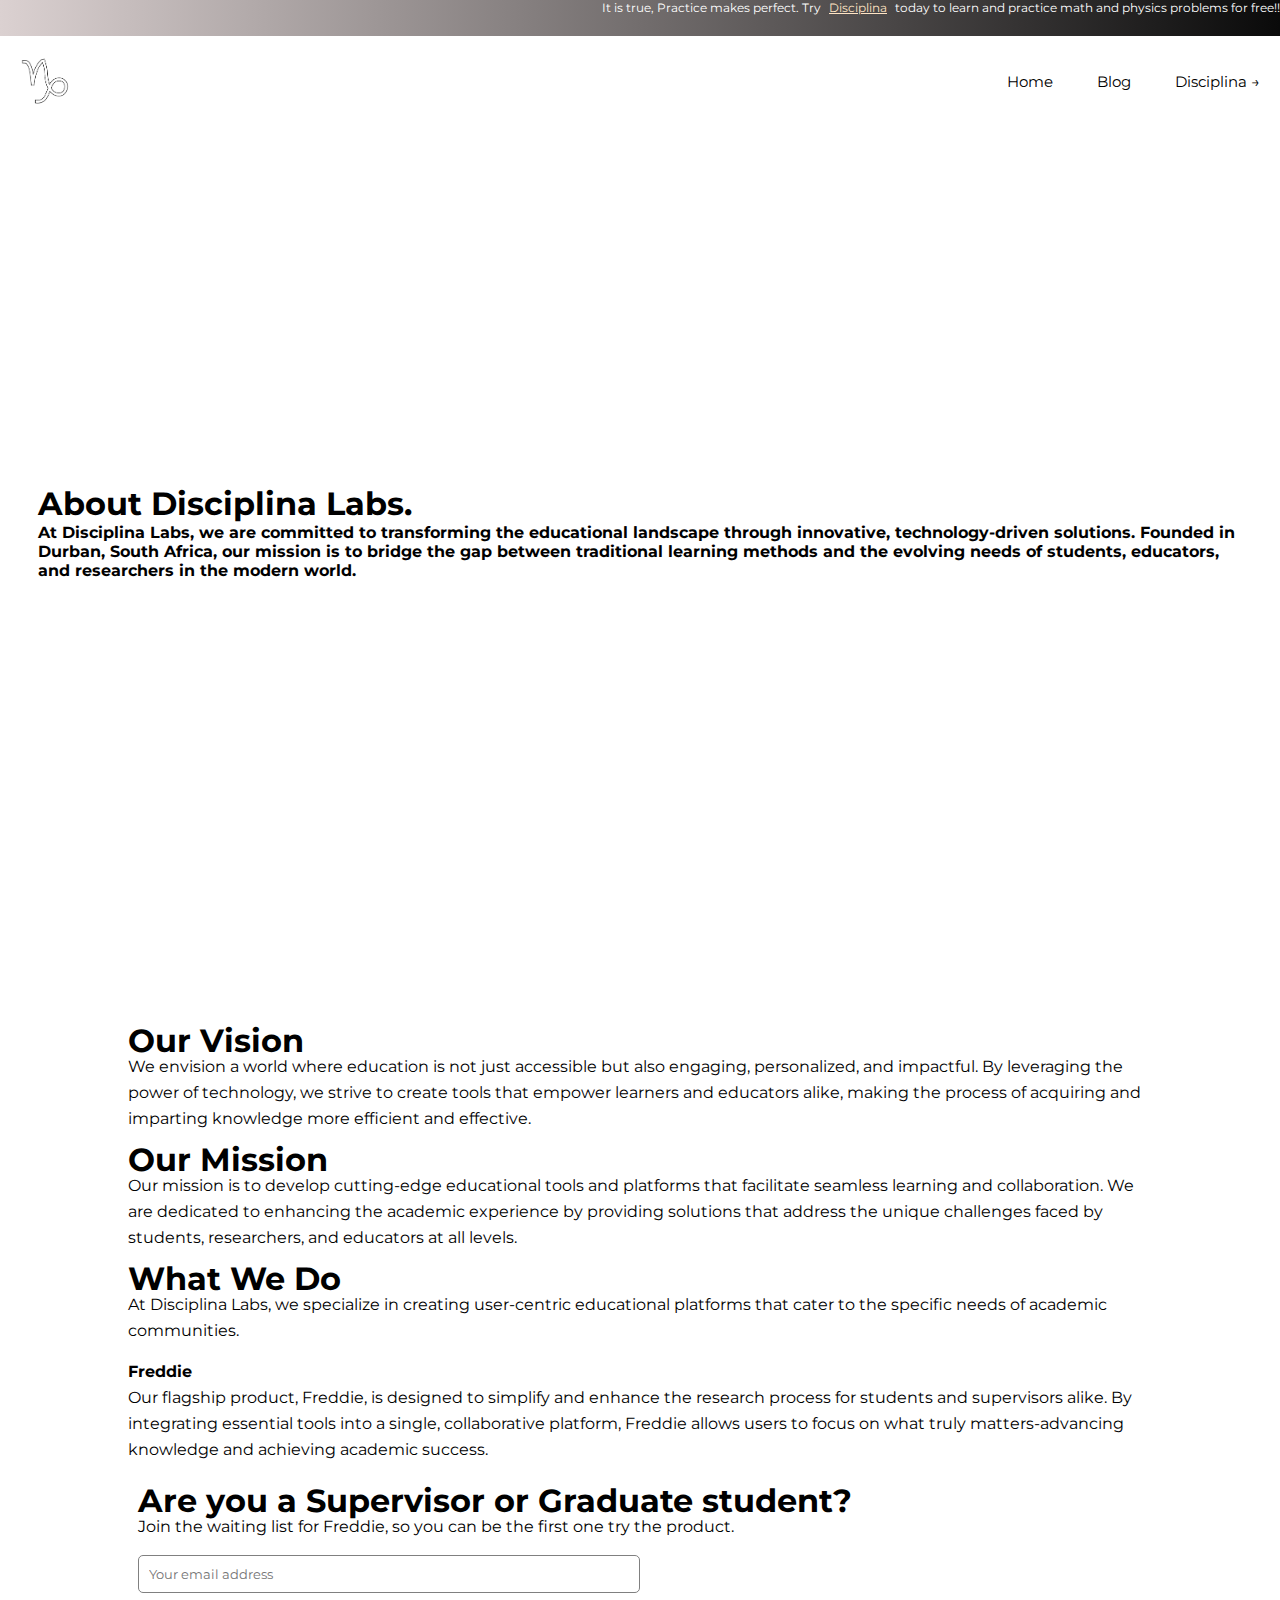
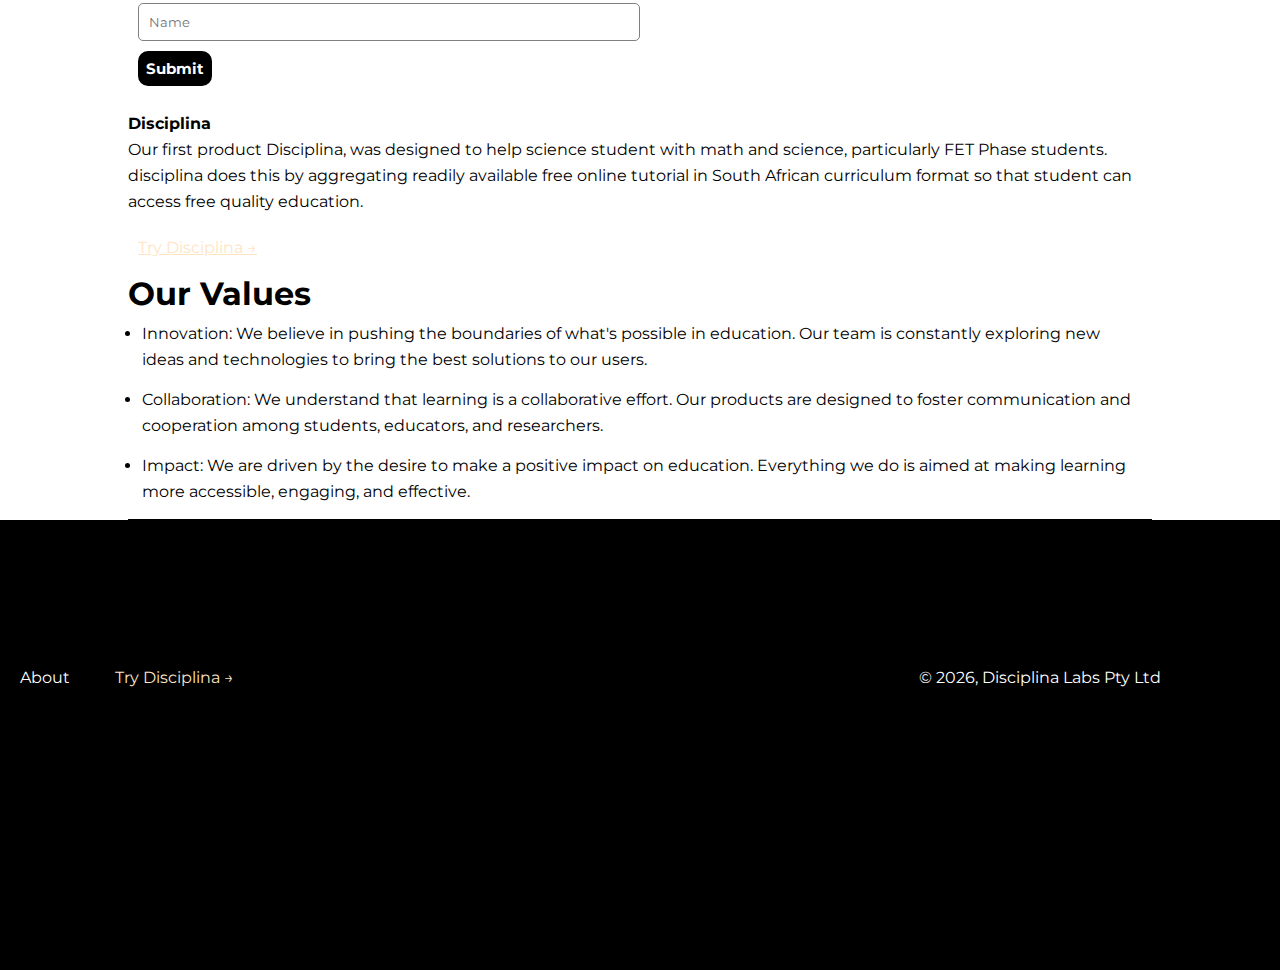
==== commit e77ccb86: "Update about.html" ====
--- a/about.html
+++ b/about.html
@@ -69,7 +69,7 @@
                   <input type="text" id="subject" name="subject"
                   placeholder="Name" 
                   required />
-              
+              <br>
                   <button type="submit">Submit</button>
                 </form>
                </div>
--- a/style.css
+++ b/style.css
@@ -374,8 +374,8 @@
 
 .content-section{
   
-    width: 60%;
-    margin-left: 20%;
+    width: 80%;
+    margin-left: 10%;
     margin-top: 10%;
     line-height: 26px;
     border-bottom: 1px solid black ;
@@ -386,6 +386,41 @@
 .content-section p{
     margin-bottom: 15px;
 }
+
+
+
+.div__2 {
+    width: 100%;
+   
+  
+    padding: 10px;
+  
+    
+   
+  }
+  
+  .div__2 input {
+    width: 50%;
+    border: 1px solid gray;
+    background: white;
+    padding: 10px;
+    margin-bottom: 10px;
+    border-radius: 5px;
+  }
+  
+  .div__2 button {
+    padding: 8px;
+    background: black;
+    color: white;
+    font-weight: bold;
+    border: none;
+    border-radius: 10px;
+    font-size: 15px;
+  }
+
+  .content-section ul li{
+    margin: 14px;
+  }
 
 footer{
     background-color: black;
@@ -766,10 +801,40 @@
 
   
     
+    .content-section{
+  
+        width: 80%;
+        margin-left: 10%;
+        margin-top: 10%;
+        line-height: 26px;
+        border-bottom: 1px solid black ;
+        
+       
+    }
+    
     .content-section p{
-        margin-bottom: 15px;
-    }
-    
+        margin-bottom: 12px;
+        color: black;
+    }
+    
+    .content-section h1{
+        
+        color: black;
+    }
+    
+    .content-section ul li{
+        margin-bottom: 12px;
+        color: black;
+    }
+    .div__2 input {
+        width: 100%;
+        border: 1px solid gray;
+        background: white;
+        padding: 10px;
+        margin-bottom: 10px;
+        border-radius: 5px;
+      }
+
     footer{
         background-color: black;
         height: 50vh;
@@ -1149,10 +1214,40 @@
 
   
     
-    .content-section p{
-        margin-bottom: 15px;
-    }
-    
+  
+.content-section{
+  
+    width: 80%;
+    margin-left: 10%;
+    margin-top: 10%;
+    line-height: 26px;
+    border-bottom: 1px solid black ;
+    
+   
+}
+
+.content-section p{
+    margin-bottom: 12px;
+    color: black;
+}
+
+.content-section h1{
+    
+    color: black;
+}
+
+.content-section ul li{
+    margin-bottom: 12px;
+    color: black;
+}
+.div__2 input {
+    width: 100%;
+    border: 1px solid gray;
+    background: white;
+    padding: 10px;
+    margin-bottom: 10px;
+    border-radius: 5px;
+  }
     footer{
         background-color: black;
         height: 50vh;
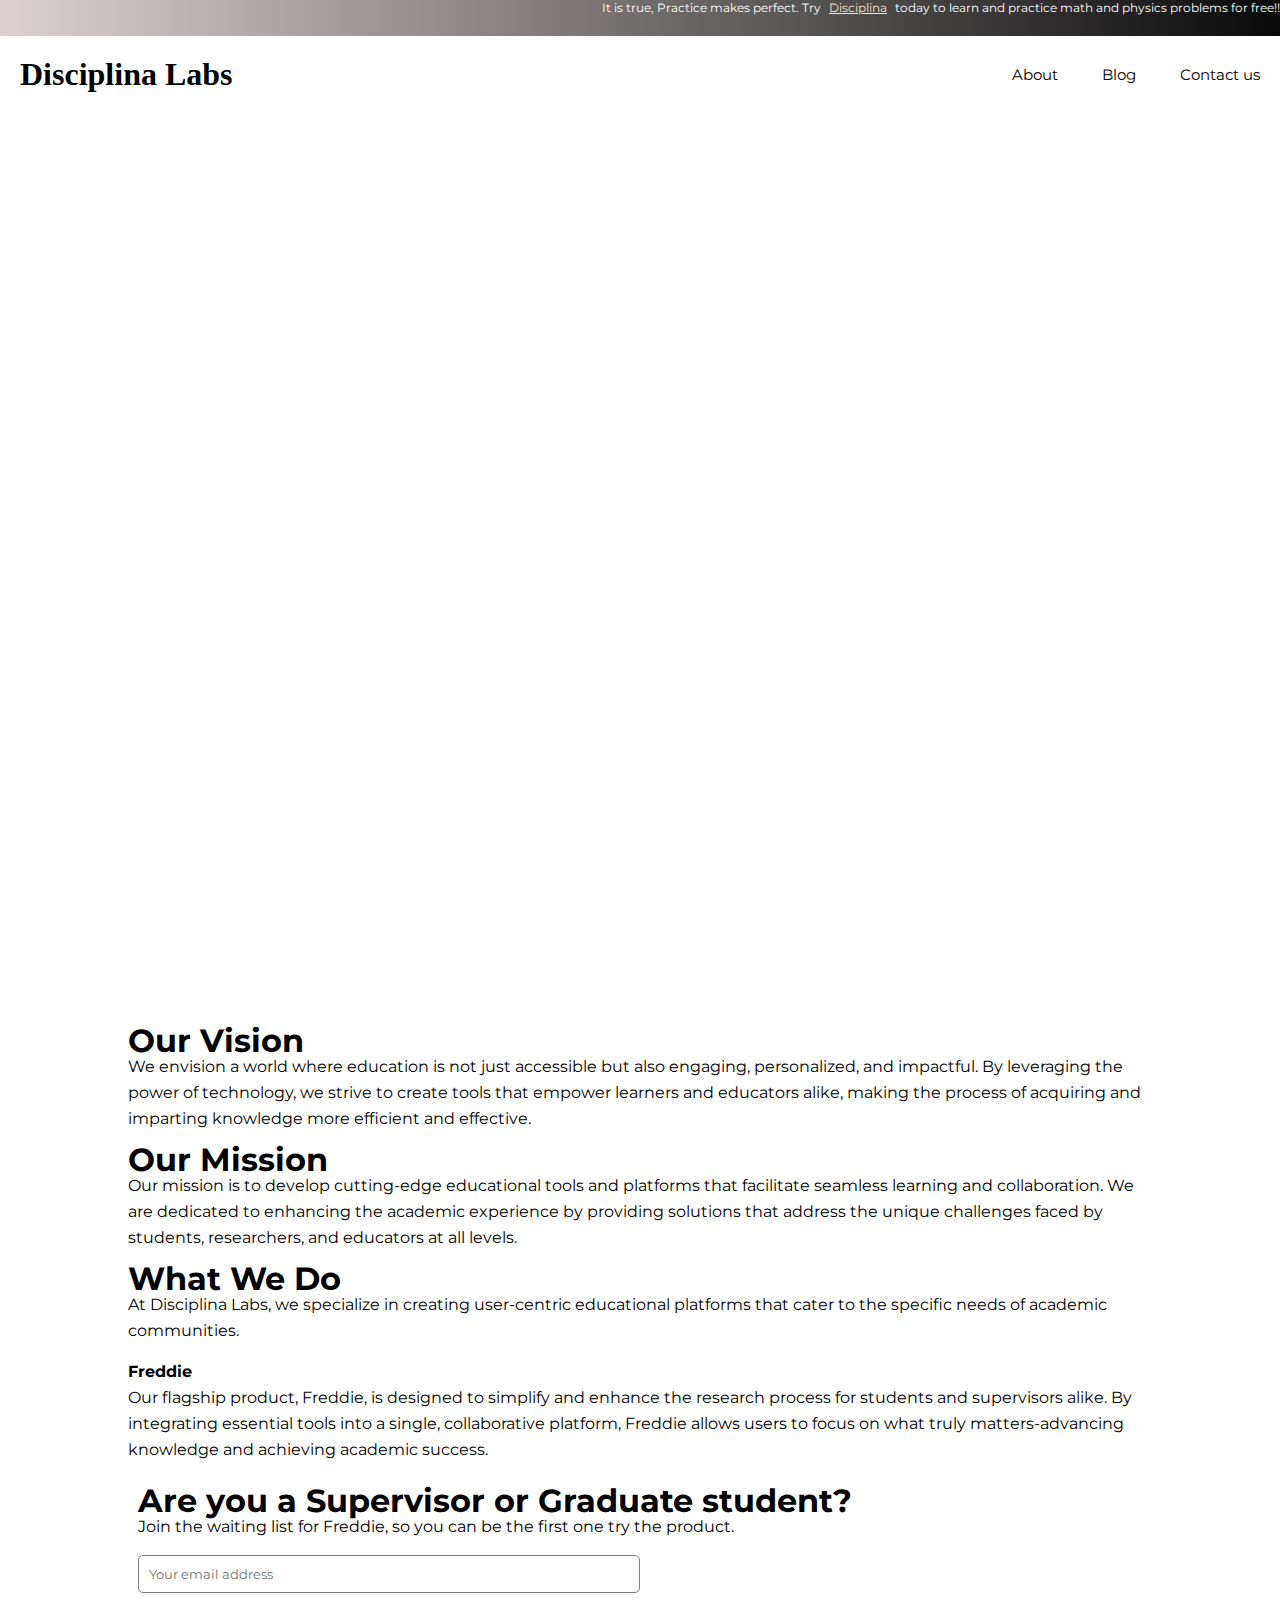
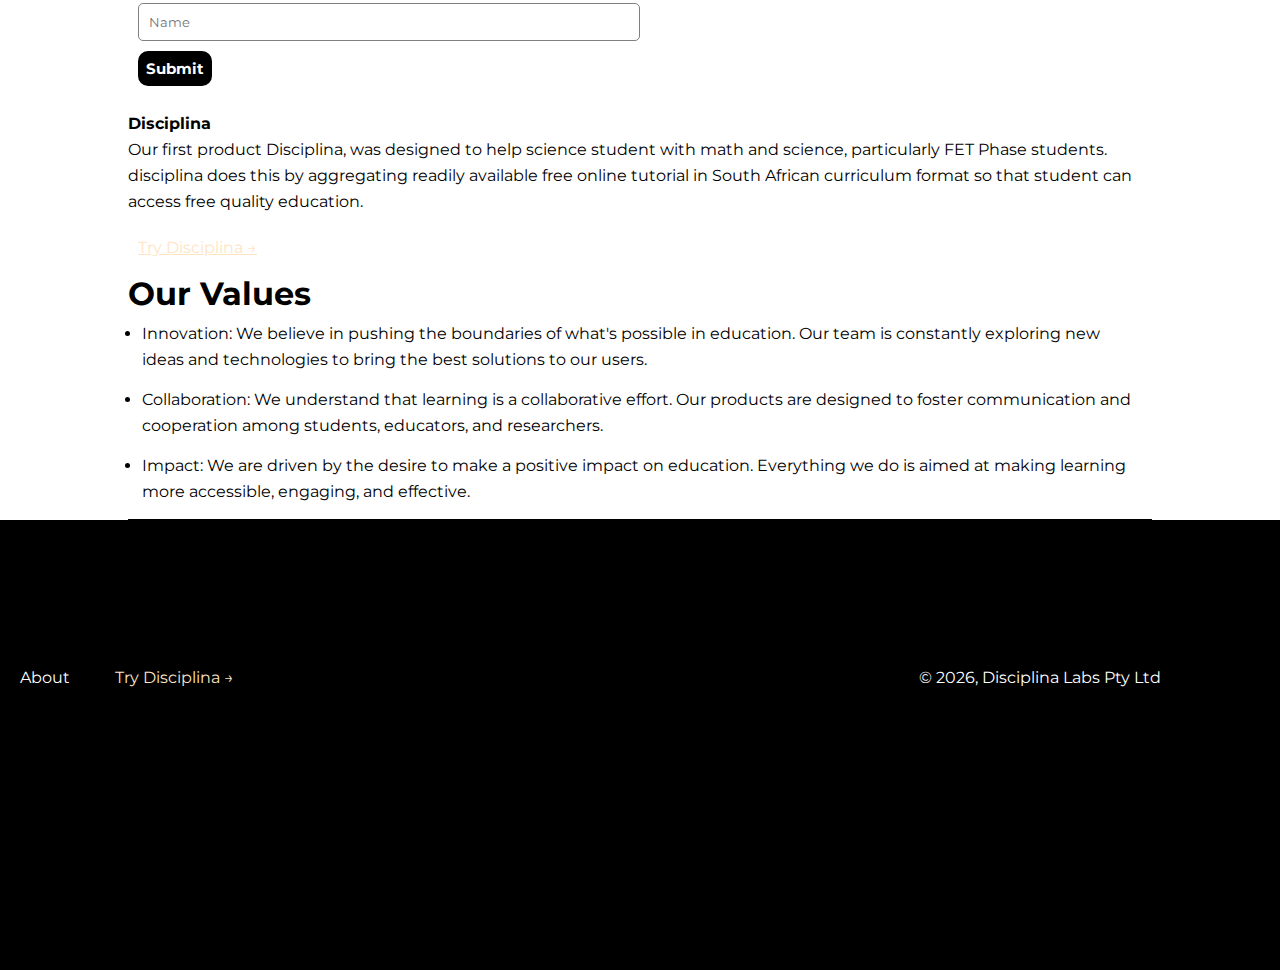
==== commit 0b05a016: "Update about.html" ====
--- a/about.html
+++ b/about.html
@@ -14,29 +14,47 @@
       
       
         <nav class="nav sticky">
-            <img src="Images/images__2_-removebg-preview.png" alt="disciplina_labs__logo " width="50px">
-            <ul>
-                <li><a class="nav__link" href="https://disciplinalabs.com/">Home</a></li>
+          
+            <h1>Disciplina Labs</h1>
+           
+
+            <ul class="nav__links">
+        
+                <li> <a class="nav__link" href="about.html">About 
+                 </a></li>
+             
+                <!-- <li><a class="nav__link" href="">Updates</a></li> -->
                 <li><a class="nav__link" href="https://disciplina.co.za/blog">Blog</a></li>
-                <li> <a class="nav__link" href="https://disciplina.co.za/" class="disciplina_link" target="_blank">Disciplina &rightarrow;</a></li>
+                <li><a class="nav__link" href="mailto:asandan@disciplinalabs.com">Contact us</a></li>
+              
             </ul>
+           
         </nav>
-      
-      
+    <div class="content">
+        <video autoplay loop muted plays-inline class="backvideo computer">
+          
+            <source src="Videos/Better experiences.mp4" type="video/mp4" >
+        </video>
+
+        <video autoplay loop muted plays-inline class="backvideo phone">
+            <source src="Videos/Disciplina Labs video.mp4" type="video/mp4" >
+           
+        </video>
+       
         <div class="text-content">
-
-            <h1> About Disciplina Labs. </h1>
+            <h1>About Disciplina Labs. </h1>
             <h4>
                 At Disciplina Labs, we are committed to transforming the educational landscape through innovative, technology-driven solutions.
                 Founded in Durban, South Africa, our mission is to bridge the gap between traditional learning methods and the evolving needs of students, educators, and researchers in the modern world.
                </h4>
-              
+           
         </div>
         </div>
            
        
        
         </div>
+      
         <section class="content-section">
             <h1>Our Vision</h1>
         <p>
--- a/style.css
+++ b/style.css
@@ -141,15 +141,7 @@
 }
 
 
-h2{
-    color: white;
-    font-size: 15px;
-}
-
-h5{
-    color: white;
-    padding: 10px;
-}
+
 .header{
 width: 100%;
 height: 100vh;
@@ -172,6 +164,10 @@
     position: relative;
     margin-top: 25%;
     padding: 3%;
+}
+
+.text-content h4{
+   color: white;
 }
 .content h1{
    font-family: 'Khand', sans-serif;
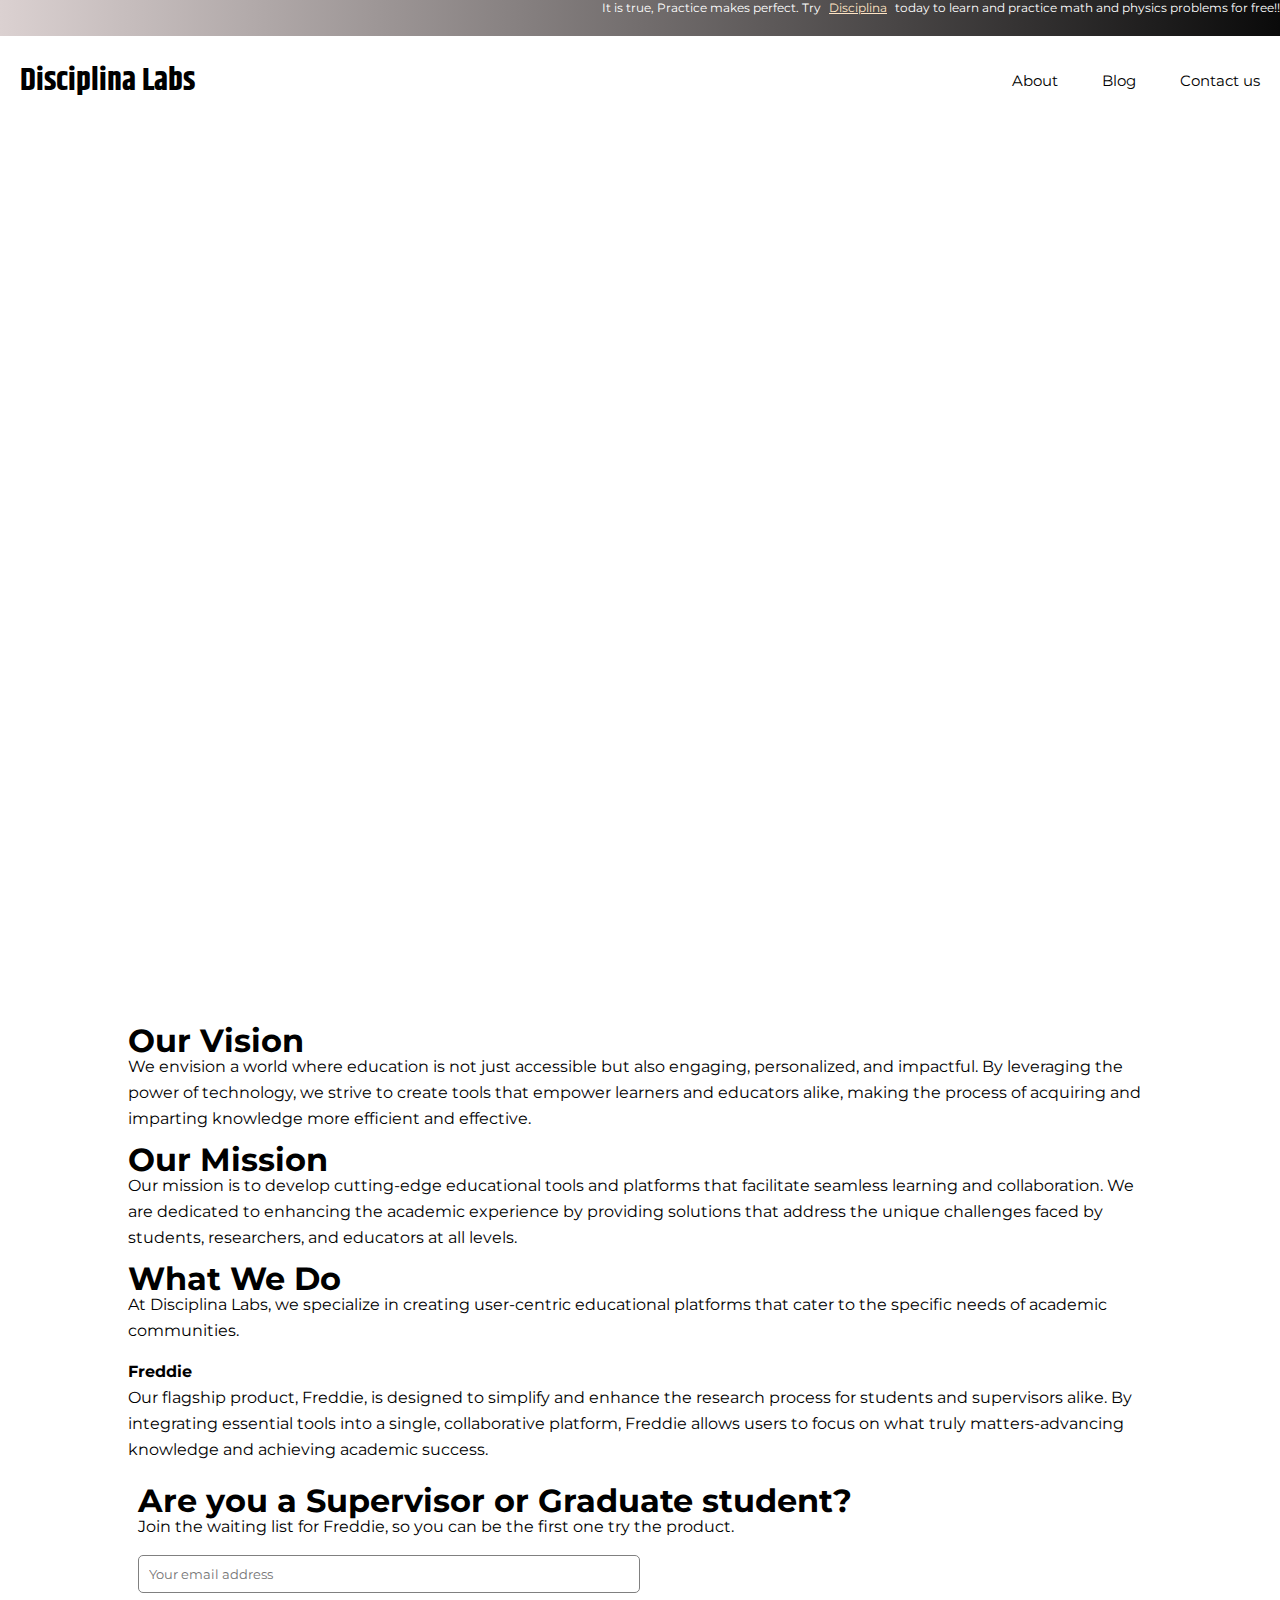
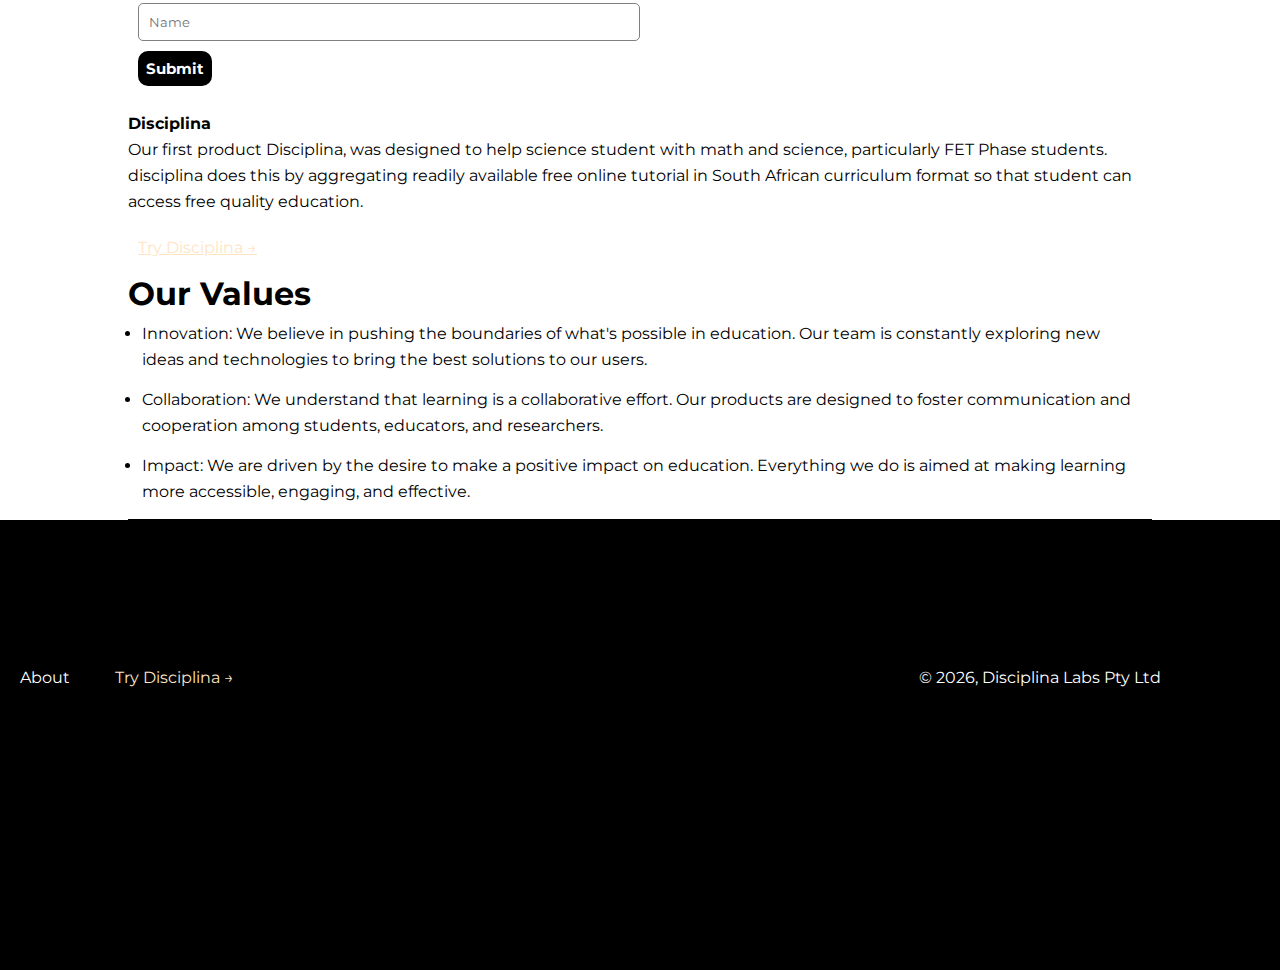
==== commit 4906d793: "Update about.html" ====
--- a/about.html
+++ b/about.html
@@ -5,7 +5,11 @@
     <meta name="viewport" content="width=device-width, initial-scale=1.0">
     <link rel="stylesheet" href="style.css">
     <link rel="icon" type="img/png" href="Images/images__2_-removebg-preview.png" width="80px"/>
-   
+    <link rel="preconnect" href="https://fonts.googleapis.com">
+    <link rel="preconnect" href="https://fonts.gstatic.com" crossorigin>
+    <link href="https://fonts.googleapis.com/css2?family=Khand:wght@300;400;500;600;700&family=Poetsen+One&display=swap" rel="stylesheet">
+    <link href="https://fonts.googleapis.com/css2?family=Jomolhari&family=Khand:wght@300;400;500;600;700&family=Poetsen+One&display=swap" rel="stylesheet">
+    <link href="https://fonts.googleapis.com/css2?family=Dancing+Script:wght@100&family=Golos+Text&family=Nova+Square&family=Roboto:wght@600&display=swap" rel="stylesheet">
     <link href="https://fonts.googleapis.com/css2?family=Dancing+Script:wght@100&family=Golos+Text&family=Nova+Square&family=Roboto:wght@600&display=swap" rel="stylesheet">
     <title>About | Disciplina Labs</title>
 </head>
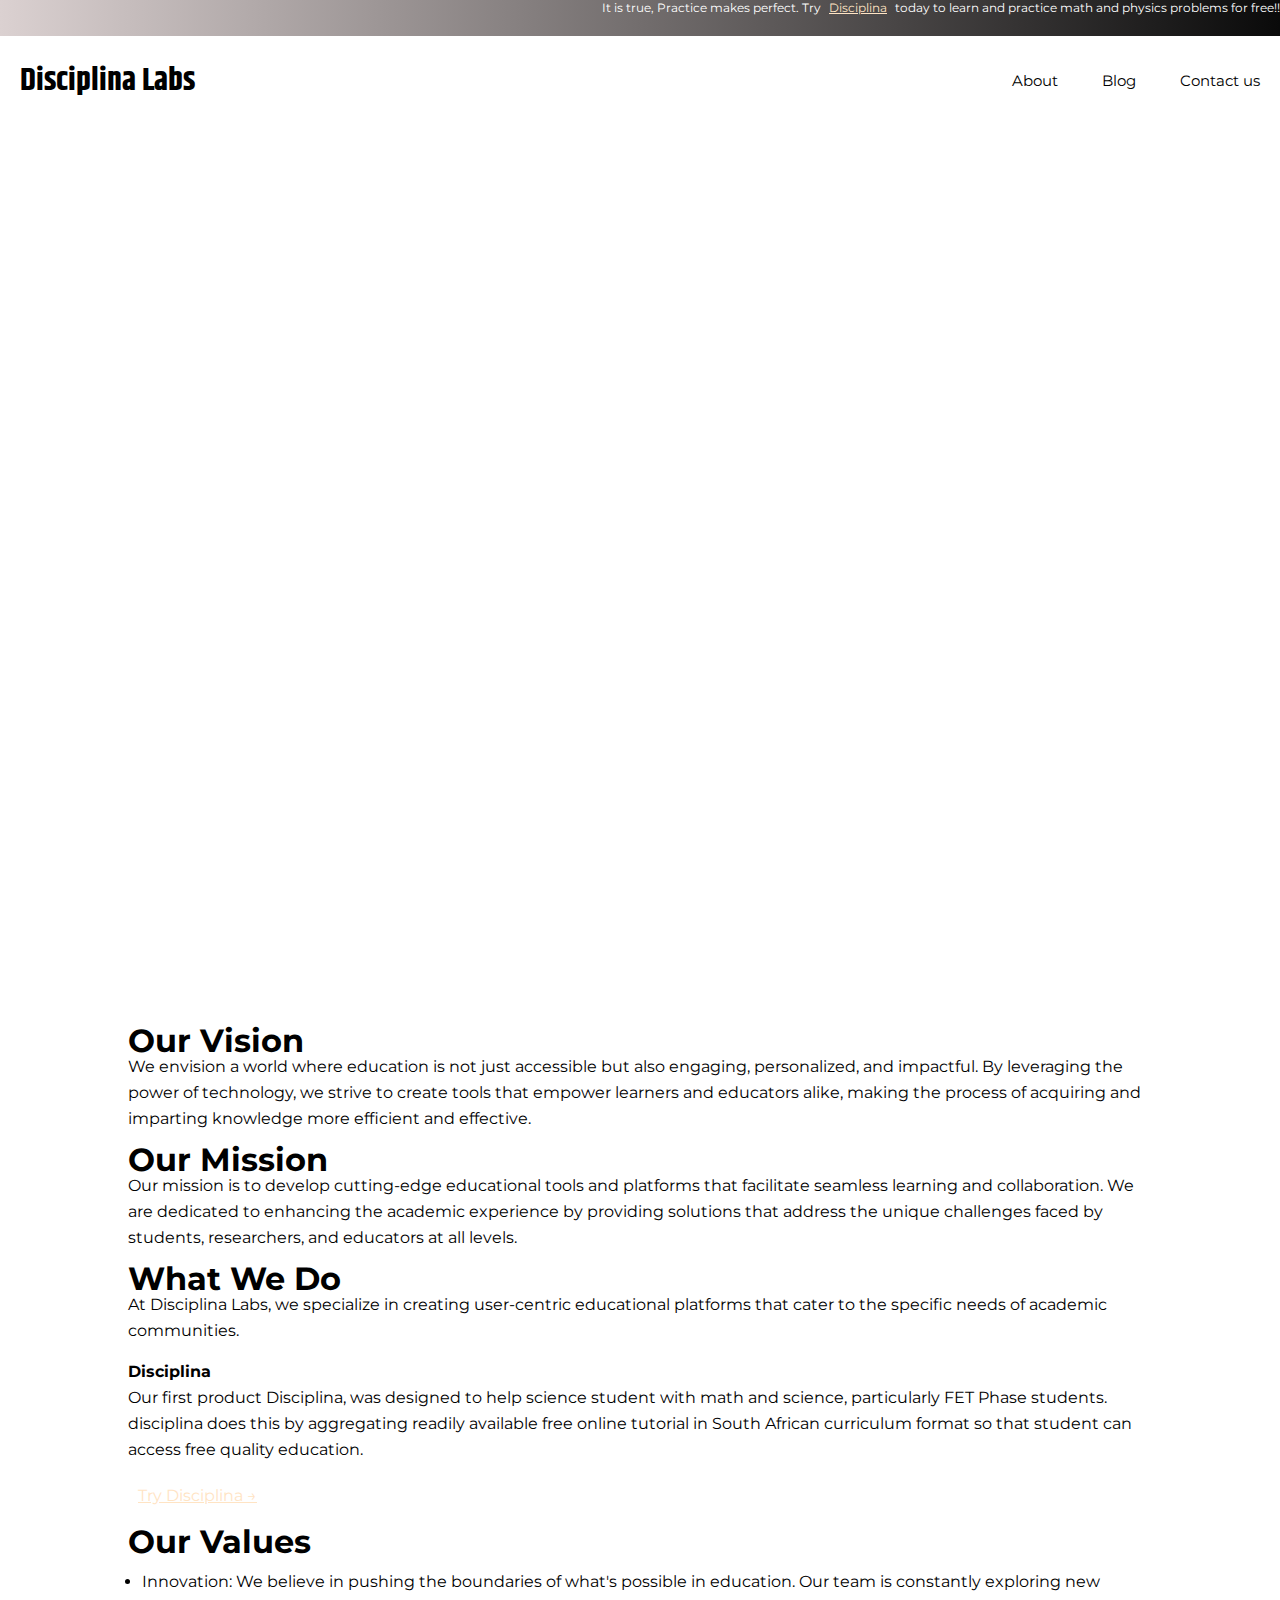
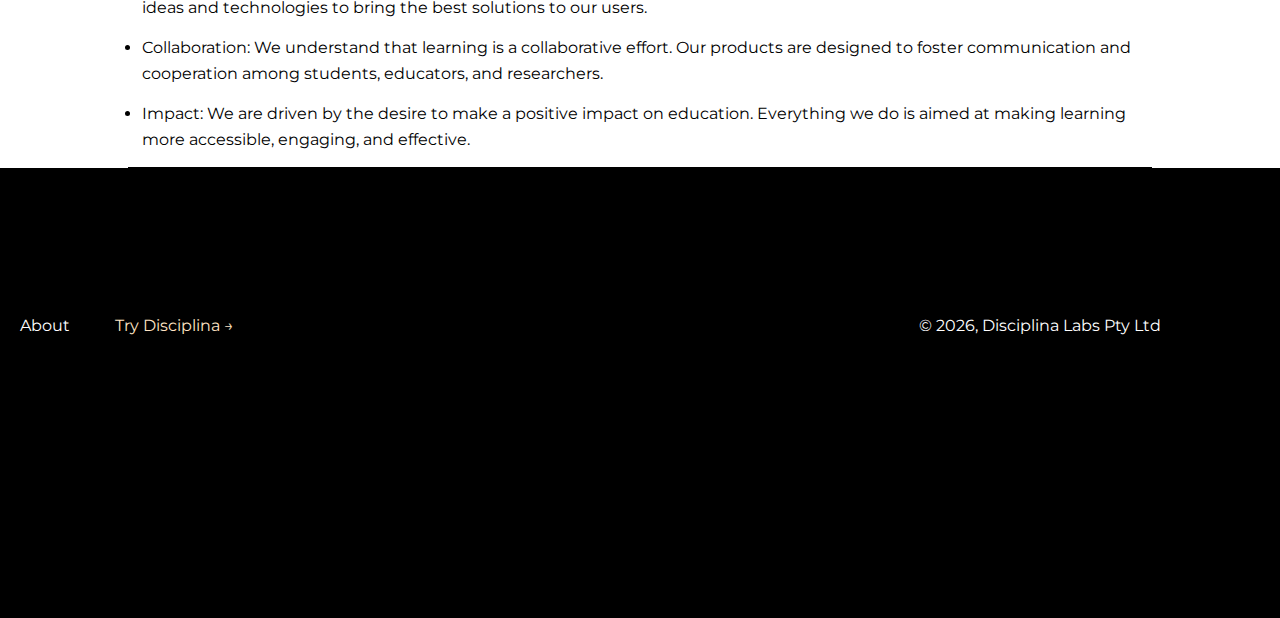
==== commit 330a8489: "Update about.html" ====
--- a/about.html
+++ b/about.html
@@ -73,7 +73,7 @@
             At Disciplina Labs, we specialize in creating user-centric educational platforms that cater to the specific needs of academic communities. 
             </p>
 
-            <h4>Freddie</h4>
+<!--             <h4>Freddie</h4>
             <p>Our flagship product, Freddie, is designed to simplify and enhance the research process for students and supervisors alike. By integrating essential tools into a single, collaborative platform, Freddie allows users to focus on what truly matters-advancing knowledge and achieving academic success.
              <br>
            
@@ -96,7 +96,7 @@
                 </form>
                </div>
            
-            </p>
+            </p> -->
 
             <H4>Disciplina</h4>
             <p>
